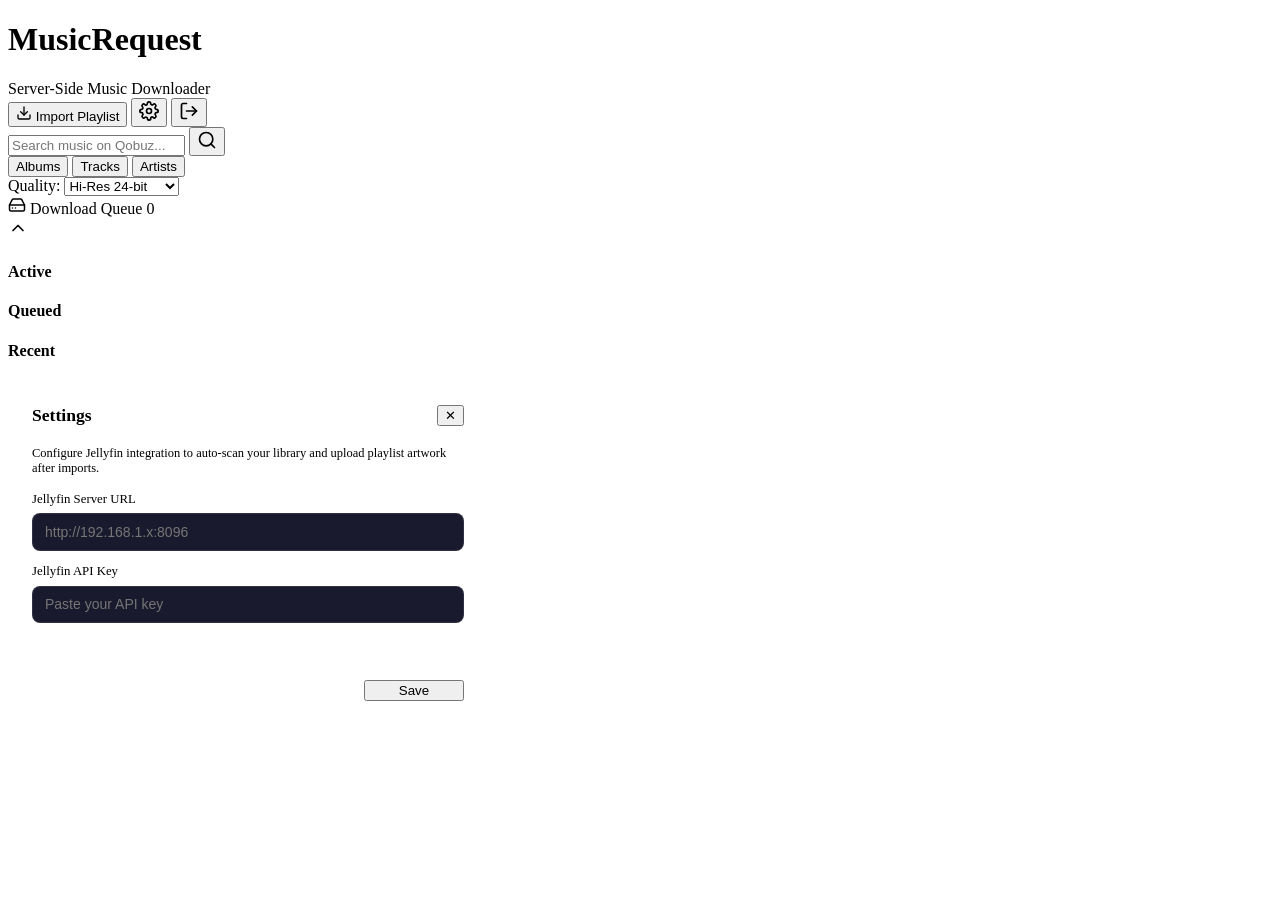
==== app/templates/index.html @ 550e18dd "making sure stuff actually got committed. gotta make sure I can revert if I need to." ====
<!DOCTYPE html>
<html lang="en">
<head>
    <meta charset="UTF-8">
    <meta name="viewport" content="width=device-width, initial-scale=1.0">
    <title>MusicRequest</title>
    <meta name="description" content="Server-Side Music Downloader">
    <link href="https://fonts.googleapis.com/css2?family=Inter:wght@400;500;600;700&family=JetBrains+Mono&display=swap" rel="stylesheet">
    <link rel="stylesheet" href="/static/css/style.css?v=3">
</head>
<body>
    <header class="header glass">
        <div class="header-content">
            <div class="brand">
                <h1 class="gradient-text">MusicRequest</h1>
                <span class="subtitle">Server-Side Music Downloader</span>
            </div>
            <div class="header-actions">
                <button id="import-playlist-btn" class="btn-import">
                    <svg width="16" height="16" viewBox="0 0 24 24" fill="none" stroke="currentColor" stroke-width="2" stroke-linecap="round" stroke-linejoin="round">
                        <path d="M21 15v4a2 2 0 0 1-2 2H5a2 2 0 0 1-2-2v-4"></path>
                        <polyline points="7 10 12 15 17 10"></polyline>
                        <line x1="12" y1="15" x2="12" y2="3"></line>
                    </svg>
                    Import Playlist
                </button>
                <button id="settings-btn" class="btn-icon" title="Settings" aria-label="Settings">
                    <svg width="20" height="20" viewBox="0 0 24 24" fill="none" stroke="currentColor" stroke-width="2" stroke-linecap="round" stroke-linejoin="round">
                        <circle cx="12" cy="12" r="3"></circle>
                        <path d="M19.4 15a1.65 1.65 0 0 0 .33 1.82l.06.06a2 2 0 0 1-2.83 2.83l-.06-.06a1.65 1.65 0 0 0-1.82-.33 1.65 1.65 0 0 0-1 1.51V21a2 2 0 0 1-4 0v-.09A1.65 1.65 0 0 0 9 19.4a1.65 1.65 0 0 0-1.82.33l-.06.06a2 2 0 0 1-2.83-2.83l.06-.06A1.65 1.65 0 0 0 4.68 15a1.65 1.65 0 0 0-1.51-1H3a2 2 0 0 1 0-4h.09A1.65 1.65 0 0 0 4.6 9a1.65 1.65 0 0 0-.33-1.82l-.06-.06a2 2 0 0 1 2.83-2.83l.06.06A1.65 1.65 0 0 0 9 4.68a1.65 1.65 0 0 0 1-1.51V3a2 2 0 0 1 4 0v.09a1.65 1.65 0 0 0 1 1.51 1.65 1.65 0 0 0 1.82-.33l.06-.06a2 2 0 0 1 2.83 2.83l-.06.06A1.65 1.65 0 0 0 19.4 9a1.65 1.65 0 0 0 1.51 1H21a2 2 0 0 1 0 4h-.09a1.65 1.65 0 0 0-1.51 1z"></path>
                    </svg>
                </button>
                <button id="logout-btn" class="btn-logout">
                    <svg width="20" height="20" viewBox="0 0 24 24" fill="none" stroke="currentColor" stroke-width="2" stroke-linecap="round" stroke-linejoin="round">
                        <path d="M9 21H5a2 2 0 0 1-2-2V5a2 2 0 0 1 2-2h4"></path>
                        <polyline points="16 17 21 12 16 7"></polyline>
                        <line x1="21" y1="12" x2="9" y2="12"></line>
                    </svg>
                </button>
            </div>
        </div>
    </header>

    <main class="container">
        <div class="search-section">
            <form id="search-form" class="search-container glass">
                <input type="text" id="search-input" placeholder="Search music on Qobuz..." autocomplete="off">
                <button type="submit" id="search-btn" class="btn-search">
                    <svg width="20" height="20" viewBox="0 0 24 24" fill="none" stroke="currentColor" stroke-width="2" stroke-linecap="round" stroke-linejoin="round">
                        <circle cx="11" cy="11" r="8"></circle>
                        <line x1="21" y1="21" x2="16.65" y2="16.65"></line>
                    </svg>
                </button>
            </form>

            <!-- Filter Pills -->
            <div class="filter-pills">
                <button class="filter-pill active" data-type="album">Albums</button>
                <button class="filter-pill" data-type="track">Tracks</button>
                <button class="filter-pill" data-type="artist">Artists</button>
            </div>

            <!-- Global Quality Selector -->
            <div class="quality-bar">
                <label>Quality:</label>
                <select id="global-quality" class="quality-select">
                    <option value="1">MP3 320</option>
                    <option value="2">CD 16-bit</option>
                    <option value="3" selected>Hi-Res 24-bit</option>
                    <option value="4">Hi-Res+ 24/192</option>
                </select>
            </div>
        </div>

        <div id="results-container" class="results-grid"></div>
        <div id="no-results" class="no-results" style="display: none;"><p>No results found</p></div>
    </main>

    <!-- Queue Widget -->
    <div id="queue-widget" class="queue-widget glass collapsed">
        <div class="queue-header" id="queue-toggle">
            <div class="queue-title">
                <svg width="18" height="18" viewBox="0 0 24 24" fill="none" stroke="currentColor" stroke-width="2" stroke-linecap="round" stroke-linejoin="round">
                    <line x1="22" y1="12" x2="2" y2="12"></line>
                    <path d="M5.45 5.11 2 12v6a2 2 0 0 0 2 2h16a2 2 0 0 0 2-2v-6l-3.45-6.89A2 2 0 0 0 16.76 4H7.24a2 2 0 0 0-1.79 1.11z"></path>
                    <line x1="6" y1="16" x2="6.01" y2="16"></line>
                    <line x1="10" y1="16" x2="10.01" y2="16"></line>
                </svg>
                Download Queue
                <span id="queue-badge" class="badge">0</span>
            </div>
            <svg class="chevron" width="20" height="20" viewBox="0 0 24 24" fill="none" stroke="currentColor" stroke-width="2" stroke-linecap="round" stroke-linejoin="round">
                <polyline points="18 15 12 9 6 15"></polyline>
            </svg>
        </div>
        <div class="queue-body">
            <div class="queue-section"><h4>Active</h4><div id="queue-active" class="queue-list"></div></div>
            <div class="queue-section"><h4>Queued</h4><div id="queue-pending" class="queue-list"></div></div>
            <div class="queue-section"><h4>Recent</h4><div id="queue-completed" class="queue-list"></div></div>
        </div>
    </div>

    <!-- Modal Overlay (shared) -->
    <div id="modal-overlay" class="modal-overlay">
        <div id="modal-content" class="modal-content"></div>
    </div>

    <!-- Skeleton Template -->
    <template id="skeleton-template">
        <div class="album-card skeleton-card">
            <div class="skeleton img-skeleton"></div>
            <div class="card-body">
                <div class="skeleton text-skeleton title-skeleton"></div>
                <div class="skeleton text-skeleton artist-skeleton"></div>
                <div class="skeleton btn-skeleton"></div>
            </div>
        </div>
    </template>

    <script>
    (() => {
        // ── DOM refs ────────────────────────────────────────────────────────
        const searchForm      = document.getElementById('search-form');
        const searchInput     = document.getElementById('search-input');
        const resultsContainer= document.getElementById('results-container');
        const noResults       = document.getElementById('no-results');
        const logoutBtn       = document.getElementById('logout-btn');
        const queueWidget     = document.getElementById('queue-widget');
        const queueToggle     = document.getElementById('queue-toggle');
        const queueBadge      = document.getElementById('queue-badge');
        const modalOverlay    = document.getElementById('modal-overlay');
        const modalContent    = document.getElementById('modal-content');
        const globalQuality   = document.getElementById('global-quality');
        const filterPills     = document.querySelectorAll('.filter-pill');

        // ── State ───────────────────────────────────────────────────────────
        let currentQueue    = { active: null, queued: [], completed: [] };
        let activeFilter    = 'album';
        let lastQuery       = '';

        // ── Helpers ─────────────────────────────────────────────────────────
        const esc = (s) => (s !== null && s !== undefined) ? String(s).replace(/</g, "&lt;").replace(/>/g, "&gt;") : '';
        const fmtDuration = (s) => {
            const m = Math.floor(s / 60);
            const sec = String(s % 60).padStart(2, '0');
            return `${m}:${sec}`;
        };
        const getQuality = () => parseInt(globalQuality.value, 10);

        // ── Logout ──────────────────────────────────────────────────────────
        logoutBtn.addEventListener('click', async () => {
            try { await fetch('/api/logout', { method: 'POST' }); window.location.reload(); }
            catch (err) { console.error('Logout failed', err); }
        });

        // ── Filter Pills ────────────────────────────────────────────────────
        filterPills.forEach(pill => {
            pill.addEventListener('click', () => {
                filterPills.forEach(p => p.classList.remove('active'));
                pill.classList.add('active');
                activeFilter = pill.dataset.type;
                if (lastQuery) performSearch(lastQuery);
            });
        });

        // ── Search ──────────────────────────────────────────────────────────
        searchForm.addEventListener('submit', (e) => {
            e.preventDefault();
            performSearch(searchInput.value);
        });

        const performSearch = async (query) => {
            if (!query.trim()) return;
            lastQuery = query;
            showSkeletons();
            noResults.style.display = 'none';

            try {
                const res = await fetch(`/api/search?q=${encodeURIComponent(query)}&type=${activeFilter}`);
                if (!res.ok) {
                    let errMsg = 'Search failed (HTTP ' + res.status + ')';
                    try { const d = await res.json(); if (d.detail) errMsg = d.detail; } catch(e){}
                    throw new Error(errMsg);
                }
                const data = await res.json();
                renderResults(data);
            } catch (err) {
                console.error(err);
                resultsContainer.innerHTML = '';
                noResults.innerHTML = `<p>${esc(err.message)}</p>`;
                noResults.style.display = 'block';
            }
        };

        function showSkeletons() {
            resultsContainer.innerHTML = '';
            const tpl = document.getElementById('skeleton-template');
            for (let i = 0; i < 6; i++) resultsContainer.appendChild(tpl.content.cloneNode(true));
        }

        // ── Render Results ──────────────────────────────────────────────────
        function renderResults(results) {
            resultsContainer.innerHTML = '';
            if (results.length === 0) { noResults.innerHTML = '<p>No results found</p>'; noResults.style.display = 'block'; return; }

            results.forEach(item => {
                const type = item.type || activeFilter;
                if (type === 'track') renderTrackCard(item);
                else if (type === 'artist') renderArtistCard(item);
                else renderAlbumCard(item);
            });
        }

        // ── Album Card ──────────────────────────────────────────────────────
        function renderAlbumCard(album) {
            const card = document.createElement('div');
            card.className = 'album-card';
            card.innerHTML = `
                <div class="card-img-wrapper">
                    <img src="${album.cover_art_url || ''}" alt="${esc(album.title)}" class="album-cover" loading="lazy" onerror="this.style.display='none'">
                    <div class="badges">
                        ${album.release_year ? `<span class="badge-pill">${album.release_year}</span>` : ''}
                        ${album.tracks_count ? `<span class="badge-pill">${album.tracks_count} Tracks</span>` : ''}
                    </div>
                </div>
                <div class="card-body">
                    <h3 class="album-title" title="${esc(album.title)}">${esc(album.title)}</h3>
                    <p class="album-artist">${esc(album.artist)}</p>
                    <button class="btn btn-download" data-album-id="${album.album_id}">Download to Server</button>
                </div>
            `;
            // Click on card image/title opens album detail modal
            card.querySelector('.card-img-wrapper').addEventListener('click', () => openAlbumModal(album.album_id));
            card.querySelector('.album-title').addEventListener('click', () => openAlbumModal(album.album_id));
            // Download button
            const btn = card.querySelector('button');
            btn.addEventListener('click', (e) => { e.stopPropagation(); downloadAlbum(album, btn); });
            resultsContainer.appendChild(card);
            syncButtonState(btn, album.album_id);
        }

        // ── Track Card ──────────────────────────────────────────────────────
        function renderTrackCard(track) {
            const card = document.createElement('div');
            card.className = 'track-card';
            card.innerHTML = `
                <img src="${track.cover_art_url || ''}" alt="" class="track-card-img" loading="lazy" onerror="this.style.display='none'">
                <div class="track-card-info">
                    <div class="track-card-title" title="${esc(track.title)}">${esc(track.title)}</div>
                    <div class="track-card-meta">${esc(track.artist)} · ${esc(track.album_title)}</div>
                </div>
                <span class="track-card-duration">${fmtDuration(track.duration)}</span>
                <button class="btn btn-download">↓</button>
            `;
            const btn = card.querySelector('button');
            btn.addEventListener('click', () => downloadTrack(track, btn));
            resultsContainer.appendChild(card);
        }

        // ── Artist Card ─────────────────────────────────────────────────────
        function renderArtistCard(artist) {
            const card = document.createElement('div');
            card.className = 'artist-card';
            card.innerHTML = `
                <img src="${artist.image_url || ''}" alt="${esc(artist.name)}" class="artist-card-img" loading="lazy" onerror="this.src='data:image/svg+xml,<svg xmlns=%22http://www.w3.org/2000/svg%22 width=%22120%22 height=%22120%22><rect fill=%22%2321262d%22 width=%22120%22 height=%22120%22/><text x=%2260%22 y=%2268%22 font-size=%2240%22 text-anchor=%22middle%22 fill=%22%23484f58%22>♫</text></svg>'">
                <div class="artist-card-name">${esc(artist.name)}</div>
                <div class="artist-card-count">${artist.albums_count} album${artist.albums_count !== 1 ? 's' : ''}</div>
            `;
            card.addEventListener('click', () => openArtistModal(artist.artist_id));
            resultsContainer.appendChild(card);
        }

        // ── Download Helpers ────────────────────────────────────────────────
        async function downloadAlbum(album, btnEl) {
            btnEl.className = 'btn btn-queued'; btnEl.textContent = 'Queuing...'; btnEl.disabled = true;
            try {
                const res = await fetch('/api/download', {
                    method: 'POST', headers: { 'Content-Type': 'application/json' },
                    body: JSON.stringify({
                        album_id: album.album_id, title: album.title, artist: album.artist,
                        download_type: 'album', quality: getQuality(), cover_art_url: album.cover_art_url || ''
                    })
                });
                if (!res.ok) throw new Error('Failed');
            } catch (err) { btnEl.className = 'btn btn-failed'; btnEl.textContent = '✗ Failed - Retry'; btnEl.disabled = false; }
        }

        async function downloadTrack(track, btnEl) {
            btnEl.className = 'btn btn-queued'; btnEl.textContent = '...'; btnEl.disabled = true;
            try {
                const res = await fetch('/api/download', {
                    method: 'POST', headers: { 'Content-Type': 'application/json' },
                    body: JSON.stringify({
                        album_id: track.album_id || '', title: track.title, artist: track.artist,
                        download_type: 'track', track_id: track.track_id, quality: getQuality(),
                        cover_art_url: track.cover_art_url || ''
                    })
                });
                if (!res.ok) throw new Error('Failed');
                btnEl.className = 'btn btn-completed'; btnEl.textContent = '✓';
            } catch (err) { btnEl.className = 'btn btn-failed'; btnEl.textContent = '✗'; btnEl.disabled = false; }
        }

        function syncButtonState(btn, albumId) {
            if (currentQueue.active && currentQueue.active.album_id === albumId) {
                btn.className = 'btn btn-downloading'; btn.textContent = 'Downloading...'; btn.disabled = true;
            } else if (currentQueue.queued.find(q => q.album_id === albumId)) {
                btn.className = 'btn btn-queued'; btn.textContent = 'Queued'; btn.disabled = true;
            } else {
                const completed = currentQueue.completed.find(c => c.album_id === albumId);
                if (completed) {
                    if (completed.status === 'completed') { btn.className = 'btn btn-completed'; btn.textContent = '✓ Complete'; btn.disabled = true; }
                    else { btn.className = 'btn btn-failed'; btn.textContent = '✗ Failed - Retry'; btn.disabled = false; }
                }
            }
        }

        // ── Album Detail Modal ──────────────────────────────────────────────
        async function openAlbumModal(albumId) {
            modalContent.innerHTML = '<div class="modal-loading"><div class="spinner"></div></div>';
            modalOverlay.classList.add('active');

            try {
                const res = await fetch(`/api/album/${albumId}/tracks`);
                if (!res.ok) throw new Error('Failed to load album');
                const album = await res.json();
                renderAlbumModal(album);
            } catch (err) {
                modalContent.innerHTML = `<div style="padding:2rem;text-align:center;color:var(--text-muted)">${esc(err.message)}</div>`;
            }
        }

        function renderAlbumModal(album) {
            // Build a quality badge string for a track (e.g. "24/96" or "16/44")
            function qualityBadge(t) {
                if (!t.bit_depth || !t.sample_rate) return '';
                const sr = t.sample_rate >= 1000 ? (t.sample_rate / 1000).toFixed(t.sample_rate % 1000 === 0 ? 0 : 1) + 'k' : t.sample_rate;
                return `<span class="track-quality">${t.bit_depth}/${sr}</span>`;
            }
            const tracksHtml = album.tracks.map(t => `
                <div class="track-row" data-track-id="${t.track_id}">
                    <input type="checkbox" class="track-check" value="${t.track_id}">
                    <div class="track-num-col">
                        <span class="track-num">${t.track_number}</span>
                        ${qualityBadge(t)}
                    </div>
                    <div class="track-info">
                        <div class="track-name">${esc(t.title)}</div>
                        <div class="track-artist">${esc(t.artist)}</div>
                    </div>
                    <span class="track-duration">${fmtDuration(t.duration)}</span>
                    <button class="track-dl-btn" title="Download this track">↓</button>
                </div>
            `).join('');

            // Format release date: prefer full date, fall back to year
            const releaseMeta = album.release_date
                ? new Date(album.release_date).toLocaleDateString('en-US', { year: 'numeric', month: 'short', day: 'numeric' })
                : (album.release_year || '');

            modalContent.innerHTML = `
                <div class="album-detail-header">
                    <button class="modal-close" id="modal-close-btn">✕</button>
                    <img src="${album.cover_art_url || ''}" alt="" class="album-detail-cover" onerror="this.style.display='none'">
                    <div class="album-detail-info">
                        <h2>${esc(album.title)}</h2>
                        <div class="artist-name">${esc(album.artist)}</div>
                        <div class="meta-line">${releaseMeta}${releaseMeta ? ' · ' : ''}${album.tracks_count} tracks</div>
                    </div>
                </div>
                <div class="album-detail-actions">
                    <button class="btn btn-download" id="dl-full-album">Download Full Album</button>
                    <button class="btn btn-secondary" id="dl-selected" disabled>Download Selected (0)</button>
                    <label style="display:flex;align-items:center;gap:6px;margin-left:auto">
                        <input type="checkbox" id="select-all-tracks" style="width:16px;height:16px;cursor:pointer"> All
                    </label>
                </div>
                <div class="tracklist">${tracksHtml}</div>
            `;

            // Close button
            document.getElementById('modal-close-btn').addEventListener('click', closeModal);

            // Full album download
            document.getElementById('dl-full-album').addEventListener('click', function() {
                downloadAlbum({ album_id: album.album_id, title: album.title, artist: album.artist, cover_art_url: album.cover_art_url }, this);
            });

            // Individual track download buttons
            modalContent.querySelectorAll('.track-dl-btn').forEach(btn => {
                btn.addEventListener('click', () => {
                    const row = btn.closest('.track-row');
                    const trackId = row.dataset.trackId;
                    const track = album.tracks.find(t => t.track_id === trackId);
                    if (track) {
                        downloadTrack({
                            track_id: track.track_id, title: track.title, artist: track.artist,
                            album_id: album.album_id, cover_art_url: album.cover_art_url
                        }, btn);
                    }
                });
            });

            // Checkboxes + select all
            const checkboxes = modalContent.querySelectorAll('.track-check');
            const selectAll = document.getElementById('select-all-tracks');
            const dlSelected = document.getElementById('dl-selected');

            const updateSelectedCount = () => {
                const checked = modalContent.querySelectorAll('.track-check:checked');
                dlSelected.disabled = checked.length === 0;
                dlSelected.textContent = `Download Selected (${checked.length})`;
            };

            checkboxes.forEach(cb => cb.addEventListener('change', updateSelectedCount));
            selectAll.addEventListener('change', (e) => {
                checkboxes.forEach(cb => { cb.checked = e.target.checked; });
                updateSelectedCount();
            });

            // Click track row to toggle checkbox
            modalContent.querySelectorAll('.track-row').forEach(row => {
                row.addEventListener('click', (e) => {
                    if (e.target.tagName === 'INPUT' || e.target.tagName === 'BUTTON') return;
                    const cb = row.querySelector('.track-check');
                    cb.checked = !cb.checked;
                    updateSelectedCount();
                });
            });

            // Download selected tracks
            dlSelected.addEventListener('click', () => {
                const checked = modalContent.querySelectorAll('.track-check:checked');
                checked.forEach(cb => {
                    const trackId = cb.value;
                    const track = album.tracks.find(t => t.track_id === trackId);
                    if (track) {
                        downloadTrack({
                            track_id: track.track_id, title: track.title, artist: track.artist,
                            album_id: album.album_id, cover_art_url: album.cover_art_url
                        }, cb.closest('.track-row').querySelector('.track-dl-btn'));
                    }
                });
                dlSelected.textContent = 'Queued!';
                dlSelected.disabled = true;
            });
        }

        // ── Artist Detail Modal ─────────────────────────────────────────────
        async function openArtistModal(artistId) {
            modalContent.innerHTML = '<div class="modal-loading"><div class="spinner"></div></div>';
            modalOverlay.classList.add('active');

            try {
                const res = await fetch(`/api/artist/${artistId}`);
                if (!res.ok) throw new Error('Failed to load artist');
                const artist = await res.json();
                renderArtistModal(artist);
            } catch (err) {
                modalContent.innerHTML = `<div style="padding:2rem;text-align:center;color:var(--text-muted)">${esc(err.message)}</div>`;
            }
        }

        function renderArtistModal(artist) {
            const topTracks = Array.isArray(artist.top_tracks) ? artist.top_tracks : [];
            const albums = Array.isArray(artist.albums) ? artist.albums : [];
            const albumsCount = typeof artist.albums_count === 'number' ? artist.albums_count : albums.length;

            const topTracksHtml = topTracks.length > 0 ? `
                <div class="artist-section">
                    <h3>Popular Tracks</h3>
                    <div class="artist-top-tracks">
                        ${topTracks.map((t, i) => `
                            <div class="top-track-row">
                                <span class="top-track-num">${i + 1}</span>
                                <div class="top-track-info">
                                    <div class="top-track-title">${esc(t.title)}</div>
                                    <div class="top-track-album">${esc(t.album_title)}</div>
                                </div>
                                <span class="track-duration">${fmtDuration(t.duration || 0)}</span>
                                <button class="track-dl-btn" data-track-id="${t.track_id}" data-album-id="${t.album_id}" data-title="${esc(t.title)}" data-artist="${esc(artist.name || 'Unknown Artist')}" data-cover="${t.cover_art_url || ''}">↓</button>
                            </div>
                        `).join('')}
                    </div>
                </div>
            ` : '';

            const albumsHtml = albums.length > 0 ? `
                <div class="artist-section">
                    <h3>Discography (${albums.length})</h3>
                    <div class="artist-albums-grid">
                        ${albums.map(a => `
                            <div class="artist-album-card" data-album-id="${a.album_id}">
                                <img src="${a.cover_art_url || ''}" alt="" class="artist-album-cover" loading="lazy" onerror="this.style.display='none'">
                                <div class="artist-album-info">
                                    <div class="artist-album-title" title="${esc(a.title)}">${esc(a.title)}</div>
                                    <div class="artist-album-year">${a.release_year || ''} · ${a.tracks_count || 0} tracks</div>
                                </div>
                            </div>
                        `).join('')}
                    </div>
                </div>
            ` : '';

            const fallbackImg = `data:image/svg+xml,<svg xmlns=%22http://www.w3.org/2000/svg%22 width=%22140%22 height=%22140%22><rect fill=%22%2321262d%22 width=%22140%22 height=%22140%22 rx=%2270%22/><text x=%2270%22 y=%2278%22 font-size=%2250%22 text-anchor=%22middle%22 fill=%22%23484f58%22>♫</text></svg>`;

            modalContent.innerHTML = `
                <div class="artist-detail-header">
                    <button class="modal-close" id="modal-close-btn">✕</button>
                    <img src="${artist.image_url || fallbackImg}" alt="" class="artist-detail-img" onerror="this.src='${fallbackImg}'">
                    <h2>${esc(artist.name || 'Unknown Artist')}</h2>
                    <div class="meta-line">${albumsCount} album${albumsCount !== 1 ? 's' : ''}</div>
                    ${(typeof artist.biography === 'string' && artist.biography.trim()) ? `<div class="artist-bio">${artist.biography}</div>` : ''}
                </div>
                ${topTracksHtml}
                ${albumsHtml}
            `;

            // Close button
            document.getElementById('modal-close-btn').addEventListener('click', closeModal);

            // Click album cards to open album detail
            modalContent.querySelectorAll('.artist-album-card').forEach(card => {
                card.addEventListener('click', () => openAlbumModal(card.dataset.albumId));
            });

            // Download top track buttons
            modalContent.querySelectorAll('.top-track-row .track-dl-btn').forEach(btn => {
                btn.addEventListener('click', () => {
                    downloadTrack({
                        track_id: btn.dataset.trackId, title: btn.dataset.title,
                        artist: btn.dataset.artist, album_id: btn.dataset.albumId,
                        cover_art_url: btn.dataset.cover
                    }, btn);
                });
            });
        }

        // ── Modal Controls ──────────────────────────────────────────────────
        function closeModal() { modalOverlay.classList.remove('active'); }
        modalOverlay.addEventListener('click', (e) => { if (e.target === modalOverlay) closeModal(); });
        document.addEventListener('keydown', (e) => { if (e.key === 'Escape') closeModal(); });

        // ── Queue Widget ────────────────────────────────────────────────────
        queueToggle.addEventListener('click', () => queueWidget.classList.toggle('collapsed'));

        function updateQueueWidget() {
            const activeCount = currentQueue.active ? 1 : 0;
            const queuedCount = currentQueue.queued.length;
            const total = activeCount + queuedCount;
            queueBadge.textContent = total;
            queueBadge.style.display = total > 0 ? 'inline-flex' : 'none';

            const activeC = document.getElementById('queue-active');
            const pendingC = document.getElementById('queue-pending');
            const completedC = document.getElementById('queue-completed');

            activeC.innerHTML = currentQueue.active ?
                `<div class="queue-item active"><div class="pulse-dot"></div><div><span class="queue-item-type">${currentQueue.active.download_type || 'album'}</span><div class="queue-title">${esc(currentQueue.active.title)}</div><div class="queue-sub">${esc(currentQueue.active.artist)}</div></div></div>` :
                '<div class="queue-empty">No active downloads</div>';

            pendingC.innerHTML = currentQueue.queued.length ?
                currentQueue.queued.map(q => `<div class="queue-item"><div><span class="queue-item-type">${q.download_type || 'album'}</span><div class="queue-title">${esc(q.title)}</div><div class="queue-sub">${esc(q.artist)}</div></div></div>`).join('') :
                '<div class="queue-empty">Queue is empty</div>';

            completedC.innerHTML = currentQueue.completed.slice(0, 5).map(c =>
                `<div class="queue-item ${c.status}"><div class="status-icon">${c.status === 'completed' ? '✓' : '✗'}</div><div><span class="queue-item-type">${c.download_type || 'album'}</span><div class="queue-title">${esc(c.title)}</div><div class="queue-sub">${esc(c.artist)}</div></div></div>`
            ).join('') || '<div class="queue-empty">No recent history</div>';

            updateGridButtons();
        }

        function updateGridButtons() {
            document.querySelectorAll('.results-grid .btn[data-album-id]').forEach(btn => {
                syncButtonState(btn, btn.getAttribute('data-album-id'));
            });
        }

        // ── SSE ─────────────────────────────────────────────────────────────
        function connectSSE() {
            const evtSource = new EventSource('/api/queue');
            evtSource.onmessage = (event) => {
                try { currentQueue = JSON.parse(event.data); updateQueueWidget(); }
                catch (e) { console.error("Error parsing SSE", e); }
            };
            evtSource.onerror = () => console.error("SSE connection error, reconnecting...");
        }

        async function init() {
            try {
                const res = await fetch('/api/queue/status');
                if (res.ok) { currentQueue = await res.json(); updateQueueWidget(); }
            } catch (e) { console.error("Failed to fetch initial queue status", e); }
            connectSSE();
        }

        document.addEventListener('DOMContentLoaded', init);

        // ── Playlist Import ─────────────────────────────────────────────────
        const importBtn = document.getElementById('import-playlist-btn');
        let playlistAnalysisCache = null;
        let playlistUrlCache = '';
        let playlistQualityCache = 3;

        importBtn.addEventListener('click', () => openPlaylistInputModal());

        function openPlaylistInputModal() {
            modalContent.innerHTML = `
                <div class="playlist-input-section">
                    <button class="modal-close" id="modal-close-btn">✕</button>
                    <h2 class="gradient-text">Import Playlist</h2>
                    <p>Paste a public Spotify or Qobuz playlist URL below to analyze and import tracks.</p>
                    <input type="text" class="playlist-url-input" id="playlist-url-input"
                           placeholder="https://open.spotify.com/playlist/..." autocomplete="off">
                    <div class="quality-bar" style="justify-content:flex-start">
                        <label>Quality:</label>
                        <select id="import-quality" class="quality-select">
                            <option value="1">MP3 320</option>
                            <option value="2">CD 16-bit</option>
                            <option value="3" selected>Hi-Res 24-bit</option>
                            <option value="4">Hi-Res+ 24/192</option>
                        </select>
                    </div>
                    <button class="btn-analyze" id="btn-analyze-playlist">Analyze Playlist</button>
                </div>
            `;
            modalOverlay.classList.add('active');
            document.getElementById('modal-close-btn').addEventListener('click', closeModal);

            const urlInput = document.getElementById('playlist-url-input');
            const analyzeBtn = document.getElementById('btn-analyze-playlist');

            const captureQuality = () => {
                const qualityEl = document.getElementById('import-quality');
                if (qualityEl) {
                    playlistQualityCache = parseInt(qualityEl.value, 10);
                }
            };

            analyzeBtn.addEventListener('click', () => {
                const url = urlInput.value.trim();
                if (!url) return;
                captureQuality();
                analyzePlaylist(url);
            });

            urlInput.addEventListener('keydown', (e) => {
                if (e.key === 'Enter') {
                    e.preventDefault();
                    const url = urlInput.value.trim();
                    captureQuality();
                    if (url) analyzePlaylist(url);
                }
            });
        }

        async function analyzePlaylist(url) {
            playlistUrlCache = url;
            modalContent.innerHTML = `
                <div class="analysis-loading">
                    <button class="modal-close" id="modal-close-btn">✕</button>
                    <div class="spinner"></div>
                    <p>Analyzing playlist...</p>
                    <p style="font-size:0.75rem;color:var(--text-muted)">Scraping tracks, scanning library, matching on Qobuz...</p>
                </div>
            `;
            document.getElementById('modal-close-btn').addEventListener('click', closeModal);

            try {
                const res = await fetch('/api/playlist/analyze', {
                    method: 'POST',
                    headers: { 'Content-Type': 'application/json' },
                    body: JSON.stringify({ url }),
                });
                if (!res.ok) {
                    let errMsg = 'Analysis failed';
                    try { const d = await res.json(); if (d.detail) errMsg = d.detail; } catch(e) {}
                    throw new Error(errMsg);
                }
                const data = await res.json();
                playlistAnalysisCache = data;
                renderPlaylistPreview(data);
            } catch (err) {
                modalContent.innerHTML = `
                    <div class="playlist-input-section">
                        <button class="modal-close" id="modal-close-btn">✕</button>
                        <h2 style="color:var(--error)">Analysis Failed</h2>
                        <p>${esc(err.message)}</p>
                        <button class="btn-analyze" id="btn-retry">Try Again</button>
                    </div>
                `;
                document.getElementById('modal-close-btn').addEventListener('click', closeModal);
                document.getElementById('btn-retry').addEventListener('click', () => openPlaylistInputModal());
            }
        }

        function renderPlaylistPreview(data) {
            const fmtDur = (ms) => {
                const m = Math.floor(ms / 60000);
                const s = String(Math.floor((ms % 60000) / 1000)).padStart(2, '0');
                return `${m}:${s}`;
            };

            const tracksHtml = data.tracks.map((t, i) => {
                const isLocal = t.is_local;
                const hasMatch = !!t.qobuz_track_id;
                const rowClass = isLocal ? 'is-local' : 'is-missing';
                const statusText = isLocal ? '✓ Local' : (hasMatch ? 'Matched' : 'No match');
                const confidenceText = !isLocal && hasMatch ? `${Math.round(t.match_confidence * 100)}%` : '';

                return `
                    <div class="pl-track-row ${rowClass}" data-index="${i}">
                        <input type="checkbox" class="pl-track-check"
                               ${!isLocal && hasMatch ? 'checked' : ''}
                               ${isLocal || !hasMatch ? 'disabled' : ''}
                               value="${i}">
                        <span class="pl-track-num">${i + 1}</span>
                        <div class="pl-track-info">
                            <div class="pl-track-title">${esc(t.title)}</div>
                            <div class="pl-track-artist">${esc(t.artist)}</div>
                        </div>
                        <span class="pl-track-confidence">${confidenceText}</span>
                        <span class="pl-track-status">${statusText}</span>
                    </div>
                `;
            }).join('');

            const matchedCount = data.tracks.filter(t => !t.is_local && t.qobuz_track_id).length;
            const unmatchedCount = data.missing_tracks - matchedCount;

            modalContent.innerHTML = `
                <div class="playlist-header">
                    <button class="modal-close" id="modal-close-btn">✕</button>
                    <img src="${data.cover_art_url || ''}" alt="" class="playlist-cover"
                         onerror="this.style.display='none'">
                    <div class="playlist-meta">
                        <h2>${esc(data.name)}</h2>
                        <div class="playlist-owner">${esc(data.owner || data.source)}</div>
                        <div class="playlist-stats">
                            <span class="stat-item"><strong>${data.total_tracks}</strong> total</span>
                            <span class="stat-item local"><strong>${data.local_tracks}</strong> local</span>
                            <span class="stat-item missing"><strong>${matchedCount}</strong> matched</span>
                            ${unmatchedCount > 0 ? `<span class="stat-item" style="color:var(--warning)"><strong>${unmatchedCount}</strong> no match</span>` : ''}
                        </div>
                    </div>
                </div>
                <div class="playlist-actions">
                    <button class="btn btn-download" id="pl-dl-all-missing">
                        Download All Missing (${matchedCount})
                    </button>
                    <button class="btn btn-secondary" id="pl-dl-selected" disabled>
                        Download Selected (0)
                    </button>
                    <label style="display:flex;align-items:center;gap:6px;margin-left:auto">
                        <input type="checkbox" id="pl-select-all" checked
                               style="width:16px;height:16px;cursor:pointer"> All matched
                    </label>
                </div>
                <div class="playlist-tracklist">${tracksHtml}</div>
            `;

            document.getElementById('modal-close-btn').addEventListener('click', closeModal);

            // Checkbox logic
            const checkboxes = modalContent.querySelectorAll('.pl-track-check:not(:disabled)');
            const selectAll = document.getElementById('pl-select-all');
            const dlSelected = document.getElementById('pl-dl-selected');
            const dlAllMissing = document.getElementById('pl-dl-all-missing');

            const updateCount = () => {
                const checked = modalContent.querySelectorAll('.pl-track-check:checked');
                dlSelected.disabled = checked.length === 0;
                dlSelected.textContent = `Download Selected (${checked.length})`;
            };

            checkboxes.forEach(cb => cb.addEventListener('change', updateCount));
            selectAll.addEventListener('change', (e) => {
                checkboxes.forEach(cb => { cb.checked = e.target.checked; });
                updateCount();
            });

            // Click row to toggle
            modalContent.querySelectorAll('.pl-track-row.is-missing').forEach(row => {
                row.addEventListener('click', (e) => {
                    if (e.target.tagName === 'INPUT') return;
                    const cb = row.querySelector('.pl-track-check');
                    if (cb && !cb.disabled) {
                        cb.checked = !cb.checked;
                        updateCount();
                    }
                });
            });

            // Download All Missing
            dlAllMissing.addEventListener('click', () => {
                const allIndices = data.tracks
                    .map((t, i) => (!t.is_local && t.qobuz_track_id) ? i : -1)
                    .filter(i => i >= 0);
                startPlaylistImport(allIndices);
            });

            // Download Selected
            dlSelected.addEventListener('click', () => {
                const checked = modalContent.querySelectorAll('.pl-track-check:checked');
                const indices = Array.from(checked).map(cb => parseInt(cb.value, 10));
                startPlaylistImport(indices);
            });

            updateCount();
        }

        async function startPlaylistImport(selectedIndices) {
            const qualityEl = document.getElementById('import-quality');
            const quality = qualityEl ? parseInt(qualityEl.value, 10) : playlistQualityCache;

            modalContent.innerHTML = `
                <div class="import-progress">
                    <button class="modal-close" id="modal-close-btn">✕</button>
                    <div class="spinner"></div>
                    <h3>Starting Import...</h3>
                    <div class="progress-bar-container">
                        <div class="progress-bar-fill" id="import-progress-bar"></div>
                    </div>
                    <div class="import-step" id="import-step">Queuing tracks...</div>
                    <div class="import-counter" id="import-counter"></div>
                </div>
            `;
            document.getElementById('modal-close-btn').addEventListener('click', closeModal);

            try {
                const res = await fetch('/api/playlist/import', {
                    method: 'POST',
                    headers: { 'Content-Type': 'application/json' },
                    body: JSON.stringify({
                        url: playlistUrlCache,
                        selected_indices: selectedIndices,
                        quality: quality,
                    }),
                });
                if (!res.ok) throw new Error('Import request failed');
                const job = await res.json();
                monitorImportProgress(job.import_id, job.total_tracks);
            } catch (err) {
                document.getElementById('import-step').textContent = `Error: ${err.message}`;
            }
        }

        function monitorImportProgress(importId, totalTracks) {
            const evtSource = new EventSource(`/api/playlist/import/${importId}/status`);
            const progressBar = document.getElementById('import-progress-bar');
            const stepEl = document.getElementById('import-step');
            const counterEl = document.getElementById('import-counter');

            evtSource.onmessage = (event) => {
                try {
                    const data = JSON.parse(event.data);
                    const done = data.completed_tracks + data.failed_tracks;
                    const pct = totalTracks > 0 ? Math.round((done / totalTracks) * 100) : 0;

                    if (progressBar) progressBar.style.width = pct + '%';
                    if (stepEl) stepEl.textContent = data.current_step || '';
                    if (counterEl) counterEl.textContent = `${done} / ${totalTracks} tracks`;

                    if (data.status === 'complete') {
                        evtSource.close();
                        if (progressBar) progressBar.style.width = '100%';
                        if (stepEl) stepEl.innerHTML = '<span style="color:var(--success)">✓ Import complete! Playlist file generated.</span>';
                    } else if (data.status === 'failed') {
                        evtSource.close();
                        if (stepEl) stepEl.innerHTML = `<span style="color:var(--error)">✗ ${esc(data.error || 'Import failed')}</span>`;
                    }
                } catch (e) {
                    console.error('Error parsing import SSE', e);
                }
            };
            evtSource.onerror = () => {
                console.error('Import SSE error');
                evtSource.close();
            };
        }
    })();
    </script>

    <!-- Settings Modal -->
    <div id="settings-overlay" class="modal-overlay">
        <div class="modal-content" style="max-width:480px;padding:0">
            <div style="padding:1.5rem 1.5rem 0">
                <div style="display:flex;align-items:center;justify-content:space-between;margin-bottom:1.25rem">
                    <h2 style="margin:0;font-size:1.1rem;font-weight:600">Settings</h2>
                    <button id="settings-close-btn" class="modal-close" style="position:static;transform:none">✕</button>
                </div>
                <div style="margin-bottom:1rem">
                    <p style="font-size:0.78rem;color:var(--text-muted);margin:0 0 1rem">
                        Configure Jellyfin integration to auto-scan your library and upload playlist artwork after imports.
                    </p>
                    <label style="display:block;font-size:0.8rem;font-weight:500;margin-bottom:0.4rem">Jellyfin Server URL</label>
                    <input id="settings-jf-url" type="url" placeholder="http://192.168.1.x:8096"
                        style="width:100%;box-sizing:border-box;background:var(--surface-2,#1a1a2e);border:1px solid var(--border,rgba(255,255,255,0.1));border-radius:8px;padding:0.6rem 0.75rem;color:var(--text-primary,#fff);font-size:0.875rem;outline:none">
                    <label style="display:block;font-size:0.8rem;font-weight:500;margin:0.85rem 0 0.4rem">Jellyfin API Key</label>
                    <input id="settings-jf-key" type="password" placeholder="Paste your API key"
                        style="width:100%;box-sizing:border-box;background:var(--surface-2,#1a1a2e);border:1px solid var(--border,rgba(255,255,255,0.1));border-radius:8px;padding:0.6rem 0.75rem;color:var(--text-primary,#fff);font-size:0.875rem;outline:none">
                    <p id="settings-jf-status" style="font-size:0.75rem;margin:0.6rem 0 0;min-height:1.2em"></p>
                </div>
            </div>
            <div style="padding:1rem 1.5rem;border-top:1px solid var(--border,rgba(255,255,255,0.08));display:flex;gap:0.75rem;justify-content:flex-end">
                <button id="settings-save-btn" class="btn btn-download" style="min-width:100px">Save</button>
            </div>
        </div>
    </div>

    <script>
    // Settings modal logic
    (function() {
        const overlay = document.getElementById('settings-overlay');
        const closeBtn = document.getElementById('settings-close-btn');
        const saveBtn  = document.getElementById('settings-save-btn');
        const urlInput = document.getElementById('settings-jf-url');
        const keyInput = document.getElementById('settings-jf-key');
        const status   = document.getElementById('settings-jf-status');

        document.getElementById('settings-btn').addEventListener('click', async () => {
            overlay.classList.add('active');
            status.textContent = '';
            try {
                const res = await fetch('/api/settings');
                if (res.ok) {
                    const s = await res.json();
                    urlInput.value = s.jellyfin_url || '';
                    keyInput.placeholder = s.jellyfin_configured
                        ? (s.jellyfin_api_key_masked || 'API key saved')
                        : 'Paste your API key';
                }
            } catch {}
        });

        closeBtn.addEventListener('click', () => { overlay.classList.remove('active'); });
        overlay.addEventListener('click', (e) => { if (e.target === overlay) overlay.classList.remove('active'); });

        saveBtn.addEventListener('click', async () => {
            const url = urlInput.value.trim();
            const key = keyInput.value.trim();
            saveBtn.disabled = true;
            saveBtn.textContent = 'Saving…';
            status.style.color = 'var(--text-muted)';
            status.textContent = '';
            try {
                const res = await fetch('/api/settings', {
                    method: 'POST',
                    headers: { 'Content-Type': 'application/json' },
                    body: JSON.stringify({ jellyfin_url: url, jellyfin_api_key: key }),
                });
                if (res.ok) {
                    status.style.color = 'var(--success, #4ade80)';
                    status.textContent = '✓ Settings saved';
                    if (!key) keyInput.placeholder = 'Paste your API key';
                } else {
                    const err = await res.json().catch(() => ({}));
                    status.style.color = 'var(--error, #f87171)';
                    status.textContent = '✗ ' + (err.detail || 'Save failed');
                }
            } catch (e) {
                status.style.color = 'var(--error, #f87171)';
                status.textContent = '✗ Network error';
            } finally {
                saveBtn.disabled = false;
                saveBtn.textContent = 'Save';
            }
        });
    })();
    </script>
</body>
</html>
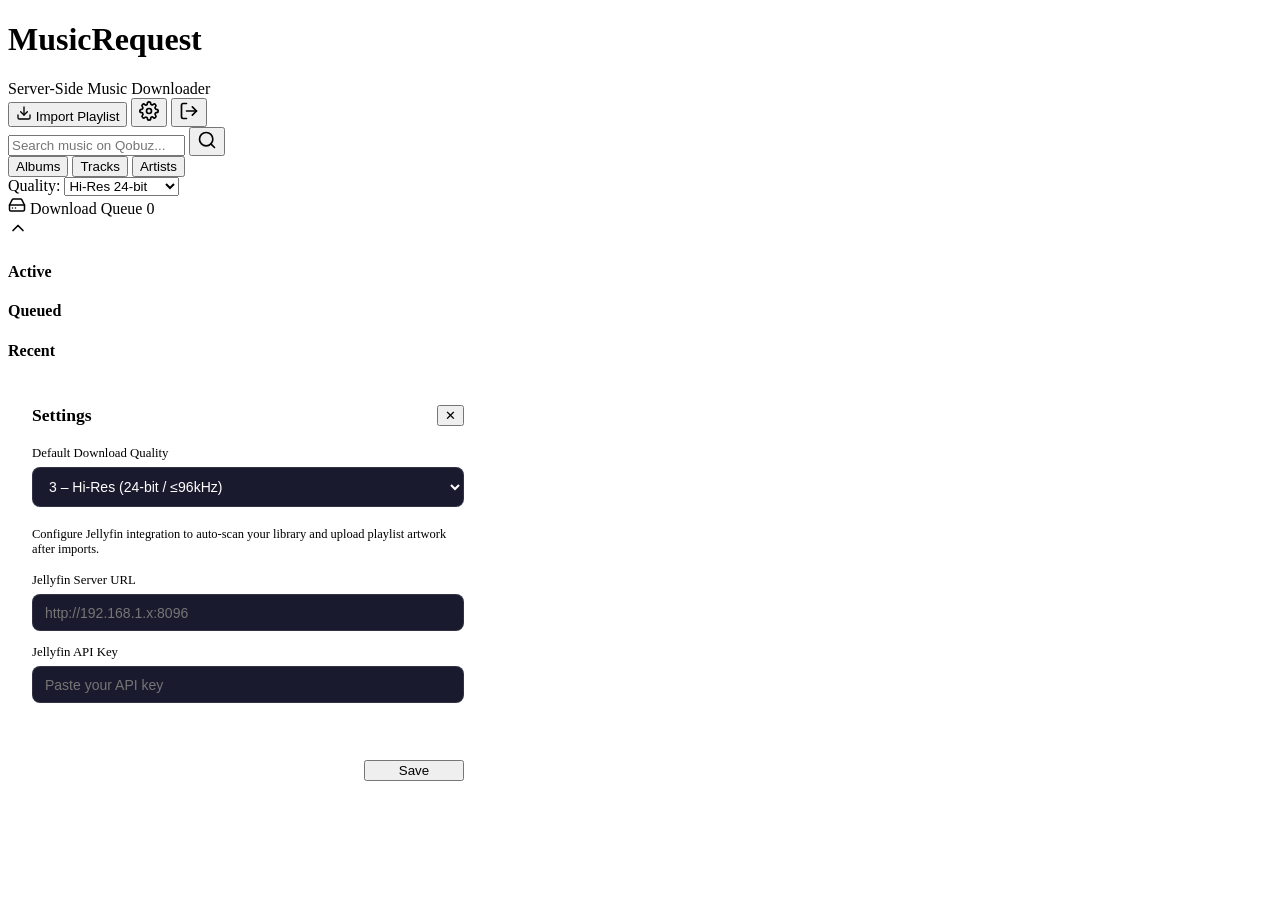
==== commit 75330486: "feat: resolve playlist track matching, optimize Docker build, and add default quality settings" ====
--- a/app/templates/index.html
+++ b/app/templates/index.html
@@ -226,6 +226,7 @@
                 <div class="card-body">
                     <h3 class="album-title" title="${esc(album.title)}">${esc(album.title)}</h3>
                     <p class="album-artist">${esc(album.artist)}</p>
+                    <p class="album-size">${album.estimated_size_readable || 'Unknown size'}</p>
                     <button class="btn btn-download" data-album-id="${album.album_id}">Download to Server</button>
                 </div>
             `;
@@ -271,28 +272,28 @@
         }
 
         // ── Download Helpers ────────────────────────────────────────────────
-        async function downloadAlbum(album, btnEl) {
+        async function downloadAlbum(album, btnEl, quality = null) {
             btnEl.className = 'btn btn-queued'; btnEl.textContent = 'Queuing...'; btnEl.disabled = true;
             try {
                 const res = await fetch('/api/download', {
                     method: 'POST', headers: { 'Content-Type': 'application/json' },
                     body: JSON.stringify({
                         album_id: album.album_id, title: album.title, artist: album.artist,
-                        download_type: 'album', quality: getQuality(), cover_art_url: album.cover_art_url || ''
+                        download_type: 'album', quality: quality || getQuality(), cover_art_url: album.cover_art_url || ''
                     })
                 });
                 if (!res.ok) throw new Error('Failed');
             } catch (err) { btnEl.className = 'btn btn-failed'; btnEl.textContent = '✗ Failed - Retry'; btnEl.disabled = false; }
         }
 
-        async function downloadTrack(track, btnEl) {
+        async function downloadTrack(track, btnEl, quality = null) {
             btnEl.className = 'btn btn-queued'; btnEl.textContent = '...'; btnEl.disabled = true;
             try {
                 const res = await fetch('/api/download', {
                     method: 'POST', headers: { 'Content-Type': 'application/json' },
                     body: JSON.stringify({
                         album_id: track.album_id || '', title: track.title, artist: track.artist,
-                        download_type: 'track', track_id: track.track_id, quality: getQuality(),
+                        download_type: 'track', track_id: track.track_id, quality: quality || getQuality(),
                         cover_art_url: track.cover_art_url || ''
                     })
                 });
@@ -365,30 +366,46 @@
                     <div class="album-detail-info">
                         <h2>${esc(album.title)}</h2>
                         <div class="artist-name">${esc(album.artist)}</div>
-                        <div class="meta-line">${releaseMeta}${releaseMeta ? ' · ' : ''}${album.tracks_count} tracks</div>
+                        <div class="meta-line">${releaseMeta}${releaseMeta ? ' · ' : ''}${album.tracks_count} tracks · <span id="file-size-display">${album.estimated_size_readable || 'Unknown size'}</span></div>
                     </div>
                 </div>
                 <div class="album-detail-actions">
                     <button class="btn btn-download" id="dl-full-album">Download Full Album</button>
                     <button class="btn btn-secondary" id="dl-selected" disabled>Download Selected (0)</button>
                     <label style="display:flex;align-items:center;gap:6px;margin-left:auto">
-                        <input type="checkbox" id="select-all-tracks" style="width:16px;height:16px;cursor:pointer"> All
+                        <select id="modal-quality-select" class="quality-select">
+                            <option value="1">MP3 320</option>
+                            <option value="2">CD 16-bit</option>
+                            <option value="3" selected>Hi-Res 24-bit</option>
+                            <option value="4">Hi-Res+ 24/192</option>
+                        </select>
                     </label>
                 </div>
                 <div class="tracklist">${tracksHtml}</div>
             `;
 
-            // Close button
-            document.getElementById('modal-close-btn').addEventListener('click', closeModal);
-
-            // Full album download
-            document.getElementById('dl-full-album').addEventListener('click', function() {
-                downloadAlbum({ album_id: album.album_id, title: album.title, artist: album.artist, cover_art_url: album.cover_art_url }, this);
-            });
-
-            // Individual track download buttons
-            modalContent.querySelectorAll('.track-dl-btn').forEach(btn => {
+            // Handle close button - must be after innerHTML
+            const closeBtn = modalContent.querySelector('#modal-close-btn');
+            if (closeBtn) {
+                closeBtn.addEventListener('click', closeModal);
+            }
+
+            // Handle full album download - must be after innerHTML
+            const fullAlbumBtn = modalContent.querySelector('#dl-full-album');
+            if (fullAlbumBtn) {
+                fullAlbumBtn.addEventListener('click', function() {
+                    const qualitySelect = document.getElementById('modal-quality-select');
+                    const quality = qualitySelect ? parseInt(qualitySelect.value) : getQuality();
+                    downloadAlbum({ album_id: album.album_id, title: album.title, artist: album.artist, cover_art_url: album.cover_art_url }, this, quality);
+                });
+            }
+
+            // Handle track downloads - must be after innerHTML
+            const trackDlBtns = modalContent.querySelectorAll('.track-dl-btn');
+            trackDlBtns.forEach(btn => {
                 btn.addEventListener('click', () => {
+                    const qualitySelect = document.getElementById('modal-quality-select');
+                    const quality = qualitySelect ? parseInt(qualitySelect.value) : getQuality();
                     const row = btn.closest('.track-row');
                     const trackId = row.dataset.trackId;
                     const track = album.tracks.find(t => t.track_id === trackId);
@@ -396,54 +413,61 @@
                         downloadTrack({
                             track_id: track.track_id, title: track.title, artist: track.artist,
                             album_id: album.album_id, cover_art_url: album.cover_art_url
-                        }, btn);
+                        }, btn, quality);
                     }
                 });
             });
 
-            // Checkboxes + select all
+            // Handle checkboxes and selection - must be after innerHTML
             const checkboxes = modalContent.querySelectorAll('.track-check');
-            const selectAll = document.getElementById('select-all-tracks');
-            const dlSelected = document.getElementById('dl-selected');
-
-            const updateSelectedCount = () => {
-                const checked = modalContent.querySelectorAll('.track-check:checked');
-                dlSelected.disabled = checked.length === 0;
-                dlSelected.textContent = `Download Selected (${checked.length})`;
-            };
-
-            checkboxes.forEach(cb => cb.addEventListener('change', updateSelectedCount));
-            selectAll.addEventListener('change', (e) => {
-                checkboxes.forEach(cb => { cb.checked = e.target.checked; });
-                updateSelectedCount();
-            });
-
-            // Click track row to toggle checkbox
-            modalContent.querySelectorAll('.track-row').forEach(row => {
-                row.addEventListener('click', (e) => {
-                    if (e.target.tagName === 'INPUT' || e.target.tagName === 'BUTTON') return;
-                    const cb = row.querySelector('.track-check');
-                    cb.checked = !cb.checked;
-                    updateSelectedCount();
+            const selectAll = modalContent.querySelector('#select-all-tracks'); 
+            const dlSelected = modalContent.querySelector('#dl-selected');
+
+            if (checkboxes && dlSelected) {
+                const updateSelectedCount = () => {
+                    const checked = modalContent.querySelectorAll('.track-check:checked');
+                    dlSelected.disabled = checked.length === 0;
+                    dlSelected.textContent = `Download Selected (${checked.length})`;
+                };
+
+                checkboxes.forEach(cb => cb.addEventListener('change', updateSelectedCount));
+                
+                if (selectAll) {
+                    selectAll.addEventListener('change', (e) => {
+                        checkboxes.forEach(cb => { cb.checked = e.target.checked; });
+                        updateSelectedCount();
+                    });
+                }
+
+                // Click track row to toggle checkbox
+                modalContent.querySelectorAll('.track-row').forEach(row => {
+                    row.addEventListener('click', (e) => {
+                        if (e.target.tagName === 'INPUT' || e.target.tagName === 'BUTTON') return;
+                        const cb = row.querySelector('.track-check');
+                        if (cb) cb.checked = !cb.checked;
+                        updateSelectedCount();
+                    });
                 });
-            });
-
-            // Download selected tracks
-            dlSelected.addEventListener('click', () => {
-                const checked = modalContent.querySelectorAll('.track-check:checked');
-                checked.forEach(cb => {
-                    const trackId = cb.value;
-                    const track = album.tracks.find(t => t.track_id === trackId);
-                    if (track) {
-                        downloadTrack({
-                            track_id: track.track_id, title: track.title, artist: track.artist,
-                            album_id: album.album_id, cover_art_url: album.cover_art_url
-                        }, cb.closest('.track-row').querySelector('.track-dl-btn'));
-                    }
+
+                // Handle download selected
+                dlSelected.addEventListener('click', () => {
+                    const qualitySelect = document.getElementById('modal-quality-select');
+                    const quality = qualitySelect ? parseInt(qualitySelect.value) : getQuality();
+                    const checked = modalContent.querySelectorAll('.track-check:checked');
+                    checked.forEach(cb => {
+                        const trackId = cb.value;
+                        const track = album.tracks.find(t => t.track_id === trackId);
+                        if (track) {
+                            downloadTrack({
+                                track_id: track.track_id, title: track.title, artist: track.artist,
+                                album_id: album.album_id, cover_art_url: album.cover_art_url
+                            }, cb.closest('.track-row').querySelector('.track-dl-btn'), quality);
+                        }
+                    });
+                    dlSelected.textContent = 'Queued!';
+                    dlSelected.disabled = true;
                 });
-                dlSelected.textContent = 'Queued!';
-                dlSelected.disabled = true;
-            });
+            }
         }
 
         // ── Artist Detail Modal ─────────────────────────────────────────────
@@ -588,9 +612,19 @@
 
         async function init() {
             try {
-                const res = await fetch('/api/queue/status');
-                if (res.ok) { currentQueue = await res.json(); updateQueueWidget(); }
-            } catch (e) { console.error("Failed to fetch initial queue status", e); }
+                const [qRes, sRes] = await Promise.all([
+                    fetch('/api/queue/status'),
+                    fetch('/api/settings')
+                ]);
+                if (qRes.ok) { currentQueue = await qRes.json(); updateQueueWidget(); }
+                if (sRes.ok) {
+                    const s = await sRes.json();
+                    if (s.default_quality) {
+                        globalQuality.value = String(s.default_quality);
+                        playlistQualityCache = s.default_quality;
+                    }
+                }
+            } catch (e) { console.error("Failed to initialize state", e); }
             connectSSE();
         }
 
@@ -615,10 +649,10 @@
                     <div class="quality-bar" style="justify-content:flex-start">
                         <label>Quality:</label>
                         <select id="import-quality" class="quality-select">
-                            <option value="1">MP3 320</option>
-                            <option value="2">CD 16-bit</option>
-                            <option value="3" selected>Hi-Res 24-bit</option>
-                            <option value="4">Hi-Res+ 24/192</option>
+                            <option value="1" ${playlistQualityCache === 1 ? 'selected' : ''}>MP3 320</option>
+                            <option value="2" ${playlistQualityCache === 2 ? 'selected' : ''}>CD 16-bit</option>
+                            <option value="3" ${playlistQualityCache === 3 ? 'selected' : ''}>Hi-Res 24-bit</option>
+                            <option value="4" ${playlistQualityCache === 4 ? 'selected' : ''}>Hi-Res+ 24/192</option>
                         </select>
                     </div>
                     <button class="btn-analyze" id="btn-analyze-playlist">Analyze Playlist</button>
@@ -890,6 +924,15 @@
                     <button id="settings-close-btn" class="modal-close" style="position:static;transform:none">✕</button>
                 </div>
                 <div style="margin-bottom:1rem">
+                    <label style="display:block;font-size:0.8rem;font-weight:500;margin-bottom:0.4rem">Default Download Quality</label>
+                    <select id="settings-default-quality"
+                        style="width:100%;box-sizing:border-box;background:var(--surface-2,#1a1a2e);border:1px solid var(--border,rgba(255,255,255,0.1));border-radius:8px;padding:0.6rem 0.75rem;color:var(--text-primary,#fff);font-size:0.875rem;outline:none;margin-bottom:1.25rem">
+                        <option value="1">1 – MP3 320 kbps</option>
+                        <option value="2">2 – CD Quality (16-bit / 44.1kHz)</option>
+                        <option value="3" selected>3 – Hi-Res (24-bit / ≤96kHz)</option>
+                        <option value="4">4 – Hi-Res+ (24-bit / ≤192kHz)</option>
+                    </select>
+
                     <p style="font-size:0.78rem;color:var(--text-muted);margin:0 0 1rem">
                         Configure Jellyfin integration to auto-scan your library and upload playlist artwork after imports.
                     </p>
@@ -911,12 +954,13 @@
     <script>
     // Settings modal logic
     (function() {
-        const overlay = document.getElementById('settings-overlay');
-        const closeBtn = document.getElementById('settings-close-btn');
-        const saveBtn  = document.getElementById('settings-save-btn');
-        const urlInput = document.getElementById('settings-jf-url');
-        const keyInput = document.getElementById('settings-jf-key');
-        const status   = document.getElementById('settings-jf-status');
+        const overlay       = document.getElementById('settings-overlay');
+        const closeBtn      = document.getElementById('settings-close-btn');
+        const saveBtn       = document.getElementById('settings-save-btn');
+        const urlInput      = document.getElementById('settings-jf-url');
+        const keyInput      = document.getElementById('settings-jf-key');
+        const qualitySelect = document.getElementById('settings-default-quality');
+        const status        = document.getElementById('settings-jf-status');
 
         document.getElementById('settings-btn').addEventListener('click', async () => {
             overlay.classList.add('active');
@@ -926,6 +970,7 @@
                 if (res.ok) {
                     const s = await res.json();
                     urlInput.value = s.jellyfin_url || '';
+                    qualitySelect.value = String(s.default_quality || 3);
                     keyInput.placeholder = s.jellyfin_configured
                         ? (s.jellyfin_api_key_masked || 'API key saved')
                         : 'Paste your API key';
@@ -939,6 +984,7 @@
         saveBtn.addEventListener('click', async () => {
             const url = urlInput.value.trim();
             const key = keyInput.value.trim();
+            const quality = parseInt(qualitySelect.value, 10);
             saveBtn.disabled = true;
             saveBtn.textContent = 'Saving…';
             status.style.color = 'var(--text-muted)';
@@ -947,12 +993,18 @@
                 const res = await fetch('/api/settings', {
                     method: 'POST',
                     headers: { 'Content-Type': 'application/json' },
-                    body: JSON.stringify({ jellyfin_url: url, jellyfin_api_key: key }),
+                    body: JSON.stringify({
+                        jellyfin_url: url,
+                        jellyfin_api_key: key,
+                        default_quality: quality,
+                    }),
                 });
                 if (res.ok) {
                     status.style.color = 'var(--success, #4ade80)';
                     status.textContent = '✓ Settings saved';
                     if (!key) keyInput.placeholder = 'Paste your API key';
+                    globalQuality.value = String(quality);
+                    playlistQualityCache = quality;
                 } else {
                     const err = await res.json().catch(() => ({}));
                     status.style.color = 'var(--error, #f87171)';
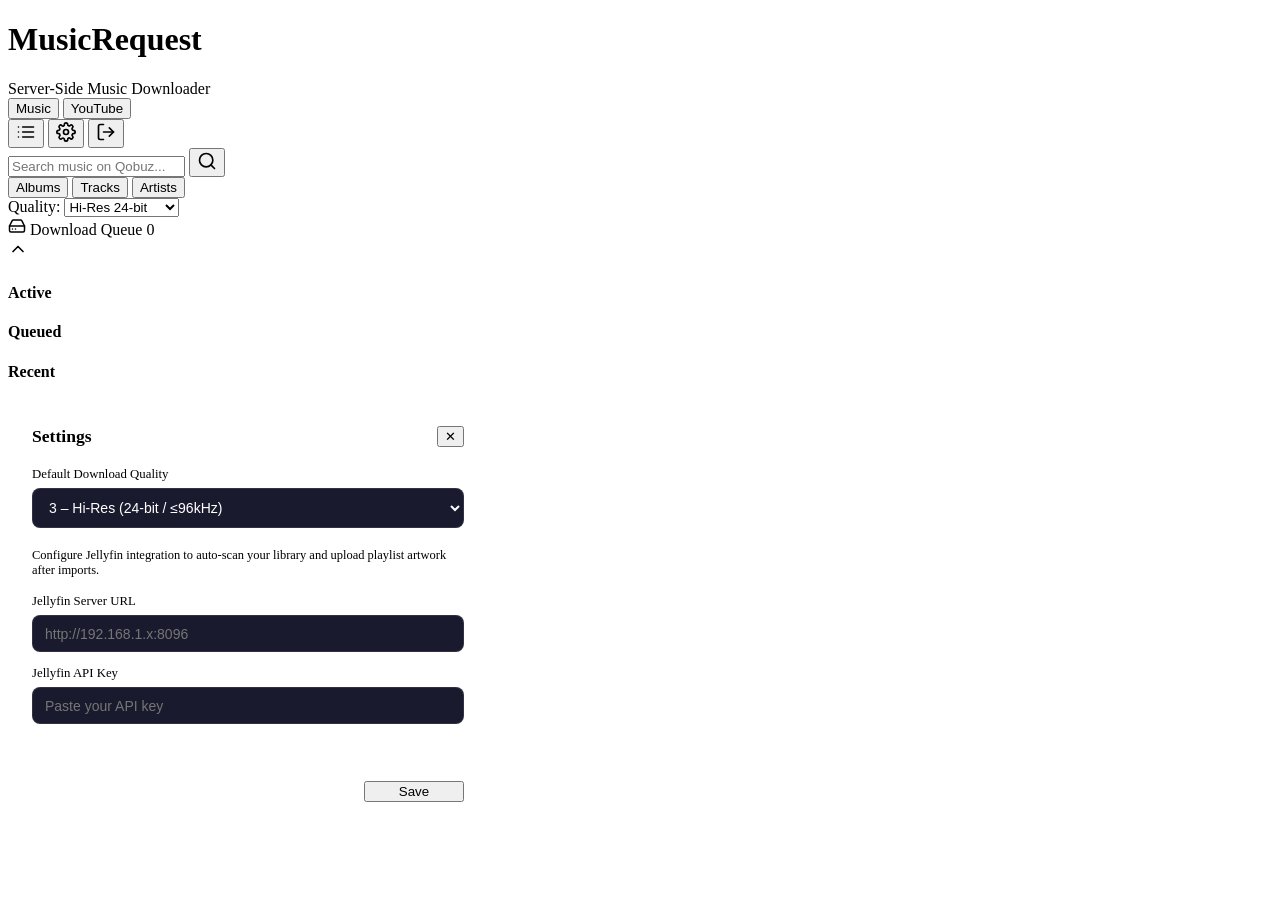
==== commit 2753fa33: "feat: added youtube downloading, changed design language, added favicon" ====
--- a/app/templates/index.html
+++ b/app/templates/index.html
@@ -7,22 +7,31 @@
     <meta name="description" content="Server-Side Music Downloader">
     <link href="https://fonts.googleapis.com/css2?family=Inter:wght@400;500;600;700&family=JetBrains+Mono&display=swap" rel="stylesheet">
     <link rel="stylesheet" href="/static/css/style.css?v=3">
+    <link rel="icon" type="image/svg+xml" href="/static/favicon.svg">
+    <link rel="alternate icon" type="image/png" href="/static/favicon-32.png">
+    <link rel="shortcut icon" href="/static/favicon.ico">
 </head>
 <body>
-    <header class="header glass">
+    <header class="header">
         <div class="header-content">
             <div class="brand">
-                <h1 class="gradient-text">MusicRequest</h1>
+                <h1>MusicRequest</h1>
                 <span class="subtitle">Server-Side Music Downloader</span>
             </div>
+            <div id="mode-toggle" class="mode-toggle">
+                <button class="mode-btn active" data-mode="music">Music</button>
+                <button class="mode-btn" data-mode="youtube">YouTube</button>
+            </div>
             <div class="header-actions">
-                <button id="import-playlist-btn" class="btn-import">
-                    <svg width="16" height="16" viewBox="0 0 24 24" fill="none" stroke="currentColor" stroke-width="2" stroke-linecap="round" stroke-linejoin="round">
-                        <path d="M21 15v4a2 2 0 0 1-2 2H5a2 2 0 0 1-2-2v-4"></path>
-                        <polyline points="7 10 12 15 17 10"></polyline>
-                        <line x1="12" y1="15" x2="12" y2="3"></line>
+                <button id="playlist-btn" class="btn-icon" title="Import Playlist" aria-label="Import Playlist">
+                    <svg width="20" height="20" viewBox="0 0 24 24" fill="none" stroke="currentColor" stroke-width="2" stroke-linecap="round" stroke-linejoin="round">
+                        <line x1="8" y1="6" x2="21" y2="6"></line>
+                        <line x1="8" y1="12" x2="21" y2="12"></line>
+                        <line x1="8" y1="18" x2="21" y2="18"></line>
+                        <line x1="3" y1="6" x2="3.01" y2="6"></line>
+                        <line x1="3" y1="12" x2="3.01" y2="12"></line>
+                        <line x1="3" y1="18" x2="3.01" y2="18"></line>
                     </svg>
-                    Import Playlist
                 </button>
                 <button id="settings-btn" class="btn-icon" title="Settings" aria-label="Settings">
                     <svg width="20" height="20" viewBox="0 0 24 24" fill="none" stroke="currentColor" stroke-width="2" stroke-linecap="round" stroke-linejoin="round">
@@ -43,7 +52,7 @@
 
     <main class="container">
         <div class="search-section">
-            <form id="search-form" class="search-container glass">
+            <form id="search-form" class="search-container">
                 <input type="text" id="search-input" placeholder="Search music on Qobuz..." autocomplete="off">
                 <button type="submit" id="search-btn" class="btn-search">
                     <svg width="20" height="20" viewBox="0 0 24 24" fill="none" stroke="currentColor" stroke-width="2" stroke-linecap="round" stroke-linejoin="round">
@@ -77,7 +86,7 @@
     </main>
 
     <!-- Queue Widget -->
-    <div id="queue-widget" class="queue-widget glass collapsed">
+    <div id="queue-widget" class="queue-widget collapsed">
         <div class="queue-header" id="queue-toggle">
             <div class="queue-title">
                 <svg width="18" height="18" viewBox="0 0 24 24" fill="none" stroke="currentColor" stroke-width="2" stroke-linecap="round" stroke-linejoin="round">
@@ -134,6 +143,7 @@
         const filterPills     = document.querySelectorAll('.filter-pill');
 
         // ── State ───────────────────────────────────────────────────────────
+        let currentMode     = 'music'; // 'music' or 'youtube'
         let currentQueue    = { active: null, queued: [], completed: [] };
         let activeFilter    = 'album';
         let lastQuery       = '';
@@ -146,6 +156,29 @@
             return `${m}:${sec}`;
         };
         const getQuality = () => parseInt(globalQuality.value, 10);
+
+        // ── Mode Toggle ─────────────────────────────────────────────────────
+        const modeBtns = document.querySelectorAll('.mode-btn');
+        const qualityBar = document.querySelector('.quality-bar');
+        modeBtns.forEach(btn => {
+            btn.addEventListener('click', () => {
+                modeBtns.forEach(b => b.classList.remove('active'));
+                btn.classList.add('active');
+                currentMode = btn.dataset.mode;
+                document.body.dataset.theme = currentMode;
+                if (currentMode === 'youtube') {
+                    searchInput.placeholder = 'Search YouTube or paste URL...';
+                    if (qualityBar) qualityBar.style.display = 'none';
+                    filterPills.forEach(p => p.style.display = 'none');
+                } else {
+                    searchInput.placeholder = 'Search music on Qobuz...';
+                    if (qualityBar) qualityBar.style.display = 'flex';
+                    filterPills.forEach(p => p.style.display = 'block');
+                }
+                if (lastQuery) performSearch(lastQuery);
+                setupSSE();
+            });
+        });
 
         // ── Logout ──────────────────────────────────────────────────────────
         logoutBtn.addEventListener('click', async () => {
@@ -176,7 +209,11 @@
             noResults.style.display = 'none';
 
             try {
-                const res = await fetch(`/api/search?q=${encodeURIComponent(query)}&type=${activeFilter}`);
+                const endpoint = currentMode === 'youtube' 
+                    ? `/api/youtube/search?q=${encodeURIComponent(query)}` 
+                    : `/api/search?q=${encodeURIComponent(query)}&type=${activeFilter}`;
+                
+                const res = await fetch(endpoint);
                 if (!res.ok) {
                     let errMsg = 'Search failed (HTTP ' + res.status + ')';
                     try { const d = await res.json(); if (d.detail) errMsg = d.detail; } catch(e){}
@@ -187,7 +224,12 @@
             } catch (err) {
                 console.error(err);
                 resultsContainer.innerHTML = '';
-                noResults.innerHTML = `<p>${esc(err.message)}</p>`;
+                const isMusic = currentMode === 'music';
+                const is5xx = err.message && (err.message.includes('500') || err.message.includes('502'));
+                const hint = (isMusic && is5xx)
+                    ? '<p style="font-size:0.85rem;color:var(--text-muted);margin-top:0.6rem;">Qobuz service error. Verify your Qobuz credentials in streamrip config, or toggle to YouTube mode.</p>'
+                    : '';
+                noResults.innerHTML = `<p style="color:var(--error);font-weight:500;">${esc(err.message)}</p>${hint}`;
                 noResults.style.display = 'block';
             }
         };
@@ -248,7 +290,7 @@
                 <img src="${track.cover_art_url || ''}" alt="" class="track-card-img" loading="lazy" onerror="this.style.display='none'">
                 <div class="track-card-info">
                     <div class="track-card-title" title="${esc(track.title)}">${esc(track.title)}</div>
-                    <div class="track-card-meta">${esc(track.artist)} · ${esc(track.album_title)}</div>
+                    <div class="track-card-meta">${esc(track.artist)}${track.album_title ? ' · ' + esc(track.album_title) : ''}</div>
                 </div>
                 <span class="track-card-duration">${fmtDuration(track.duration)}</span>
                 <button class="btn btn-download">↓</button>
@@ -289,10 +331,11 @@
         async function downloadTrack(track, btnEl, quality = null) {
             btnEl.className = 'btn btn-queued'; btnEl.textContent = '...'; btnEl.disabled = true;
             try {
-                const res = await fetch('/api/download', {
+                const endpoint = currentMode === 'youtube' ? '/api/youtube/download' : '/api/download';
+                const res = await fetch(endpoint, {
                     method: 'POST', headers: { 'Content-Type': 'application/json' },
                     body: JSON.stringify({
-                        album_id: track.album_id || '', title: track.title, artist: track.artist,
+                        album_id: currentMode === 'youtube' ? track.id : (track.album_id || ''), title: track.title, artist: track.artist,
                         download_type: 'track', track_id: track.track_id, quality: quality || getQuality(),
                         cover_art_url: track.cover_art_url || ''
                     })
@@ -601,8 +644,11 @@
         }
 
         // ── SSE ─────────────────────────────────────────────────────────────
-        function connectSSE() {
-            const evtSource = new EventSource('/api/queue');
+        let evtSource = null;
+        function setupSSE() {
+            if (evtSource) { evtSource.close(); evtSource = null; }
+            const endpoint = currentMode === 'youtube' ? '/api/youtube/queue' : '/api/queue';
+            evtSource = new EventSource(endpoint);
             evtSource.onmessage = (event) => {
                 try { currentQueue = JSON.parse(event.data); updateQueueWidget(); }
                 catch (e) { console.error("Error parsing SSE", e); }
@@ -625,28 +671,39 @@
                     }
                 }
             } catch (e) { console.error("Failed to initialize state", e); }
-            connectSSE();
+            setupSSE();
         }
 
         document.addEventListener('DOMContentLoaded', init);
 
         // ── Playlist Import ─────────────────────────────────────────────────
-        const importBtn = document.getElementById('import-playlist-btn');
         let playlistAnalysisCache = null;
         let playlistUrlCache = '';
         let playlistQualityCache = 3;
-
-        importBtn.addEventListener('click', () => openPlaylistInputModal());
+        const playlistBtn = document.getElementById('playlist-btn');
+        if (playlistBtn) {
+            playlistBtn.addEventListener('click', openPlaylistInputModal);
+        }
 
         function openPlaylistInputModal() {
+            const isYoutube = currentMode === 'youtube';
+            const title = isYoutube ? 'Import YouTube Playlist' : 'Import Music Playlist';
+            const subtitle = isYoutube 
+                ? 'Enter a public YouTube playlist or album URL to queue audio downloads.' 
+                : 'Paste a public Spotify or Qobuz playlist URL below to analyze and import tracks.';
+            const placeholder = isYoutube 
+                ? 'https://www.youtube.com/playlist?list=...' 
+                : 'https://open.spotify.com/playlist/...';
+            const btnText = isYoutube ? 'Import Playlist' : 'Analyze Playlist';
+            
             modalContent.innerHTML = `
                 <div class="playlist-input-section">
                     <button class="modal-close" id="modal-close-btn">✕</button>
-                    <h2 class="gradient-text">Import Playlist</h2>
-                    <p>Paste a public Spotify or Qobuz playlist URL below to analyze and import tracks.</p>
-                    <input type="text" class="playlist-url-input" id="playlist-url-input"
-                           placeholder="https://open.spotify.com/playlist/..." autocomplete="off">
-                    <div class="quality-bar" style="justify-content:flex-start">
+                    <h2>${title}</h2>
+                    <p style="color:var(--text-secondary);font-size:0.85rem;">${subtitle}</p>
+                    <input type="text" id="modal-playlist-url" class="playlist-url-input" placeholder="${placeholder}" autocomplete="off">
+                    ${!isYoutube ? `
+                    <div class="quality-bar" style="justify-content:flex-start; margin-top: 0.25rem;">
                         <label>Quality:</label>
                         <select id="import-quality" class="quality-select">
                             <option value="1" ${playlistQualityCache === 1 ? 'selected' : ''}>MP3 320</option>
@@ -655,37 +712,64 @@
                             <option value="4" ${playlistQualityCache === 4 ? 'selected' : ''}>Hi-Res+ 24/192</option>
                         </select>
                     </div>
-                    <button class="btn-analyze" id="btn-analyze-playlist">Analyze Playlist</button>
+                    ` : ''}
+                    <button type="button" id="modal-analyze-btn" class="btn-analyze" style="margin-top: 0.5rem;">${btnText}</button>
                 </div>
             `;
             modalOverlay.classList.add('active');
+
+            const analyzeBtn = document.getElementById('modal-analyze-btn');
+            const urlInput = document.getElementById('modal-playlist-url');
+            
             document.getElementById('modal-close-btn').addEventListener('click', closeModal);
 
-            const urlInput = document.getElementById('playlist-url-input');
-            const analyzeBtn = document.getElementById('btn-analyze-playlist');
-
-            const captureQuality = () => {
-                const qualityEl = document.getElementById('import-quality');
-                if (qualityEl) {
-                    playlistQualityCache = parseInt(qualityEl.value, 10);
+            const handleImport = () => {
+                const url = urlInput.value.trim();
+                if (!url) return;
+                if (currentMode === 'youtube') {
+                    importYoutubePlaylist(url, analyzeBtn);
+                } else {
+                    const qualityEl = document.getElementById('import-quality');
+                    if (qualityEl) {
+                        playlistQualityCache = parseInt(qualityEl.value, 10);
+                    }
+                    analyzePlaylist(url);
                 }
             };
 
-            analyzeBtn.addEventListener('click', () => {
-                const url = urlInput.value.trim();
-                if (!url) return;
-                captureQuality();
-                analyzePlaylist(url);
-            });
-
+            analyzeBtn.addEventListener('click', handleImport);
             urlInput.addEventListener('keydown', (e) => {
                 if (e.key === 'Enter') {
                     e.preventDefault();
-                    const url = urlInput.value.trim();
-                    captureQuality();
-                    if (url) analyzePlaylist(url);
+                    handleImport();
                 }
             });
+            urlInput.focus();
+        }
+
+        async function importYoutubePlaylist(url, btnEl) {
+            const originalText = btnEl.textContent;
+            btnEl.textContent = 'Queuing...';
+            btnEl.disabled = true;
+            try {
+                const res = await fetch('/api/youtube/playlist', {
+                    method: 'POST',
+                    headers: { 'Content-Type': 'application/json' },
+                    body: JSON.stringify({ url }),
+                });
+                if (!res.ok) throw new Error('Failed to queue YouTube playlist');
+                btnEl.textContent = 'Queued ✓';
+                setTimeout(() => {
+                    closeModal();
+                }, 1500);
+            } catch (err) {
+                console.error(err);
+                btnEl.textContent = 'Failed';
+                setTimeout(() => {
+                    btnEl.textContent = originalText;
+                    btnEl.disabled = false;
+                }, 3000);
+            }
         }
 
         async function analyzePlaylist(url) {
@@ -762,6 +846,10 @@
             const matchedCount = data.tracks.filter(t => !t.is_local && t.qobuz_track_id).length;
             const unmatchedCount = data.missing_tracks - matchedCount;
 
+            const dlBtnText = matchedCount > 0 
+                ? `Download Missing (${matchedCount})` 
+                : (data.local_tracks > 0 ? `Generate Playlist (${data.local_tracks} local tracks)` : `No Tracks to Download`);
+
             modalContent.innerHTML = `
                 <div class="playlist-header">
                     <button class="modal-close" id="modal-close-btn">✕</button>
@@ -773,22 +861,24 @@
                         <div class="playlist-stats">
                             <span class="stat-item"><strong>${data.total_tracks}</strong> total</span>
                             <span class="stat-item local"><strong>${data.local_tracks}</strong> local</span>
-                            <span class="stat-item missing"><strong>${matchedCount}</strong> matched</span>
-                            ${unmatchedCount > 0 ? `<span class="stat-item" style="color:var(--warning)"><strong>${unmatchedCount}</strong> no match</span>` : ''}
+                            <span class="stat-item missing"><strong>${matchedCount}</strong> matched for download</span>
+                            ${unmatchedCount > 0 ? `<span class="stat-item" style="color:var(--warning)"><strong>${unmatchedCount}</strong> not on Qobuz</span>` : ''}
                         </div>
                     </div>
                 </div>
                 <div class="playlist-actions">
-                    <button class="btn btn-download" id="pl-dl-all-missing">
-                        Download All Missing (${matchedCount})
+                    <button class="btn btn-download" id="pl-dl-all-missing" ${matchedCount === 0 && data.local_tracks === 0 ? 'disabled' : ''}>
+                        ${dlBtnText}
                     </button>
+                    ${matchedCount > 0 ? `
                     <button class="btn btn-secondary" id="pl-dl-selected" disabled>
                         Download Selected (0)
                     </button>
-                    <label style="display:flex;align-items:center;gap:6px;margin-left:auto">
+                    <label style="display:flex;align-items:center;gap:6px;margin-left:auto;font-size:0.85rem;color:var(--text-muted)">
                         <input type="checkbox" id="pl-select-all" checked
-                               style="width:16px;height:16px;cursor:pointer"> All matched
+                               style="width:16px;height:16px;cursor:pointer"> Select all
                     </label>
+                    ` : ''}
                 </div>
                 <div class="playlist-tracklist">${tracksHtml}</div>
             `;
@@ -802,16 +892,19 @@
             const dlAllMissing = document.getElementById('pl-dl-all-missing');
 
             const updateCount = () => {
+                if (!dlSelected) return;
                 const checked = modalContent.querySelectorAll('.pl-track-check:checked');
                 dlSelected.disabled = checked.length === 0;
                 dlSelected.textContent = `Download Selected (${checked.length})`;
             };
 
             checkboxes.forEach(cb => cb.addEventListener('change', updateCount));
-            selectAll.addEventListener('change', (e) => {
-                checkboxes.forEach(cb => { cb.checked = e.target.checked; });
-                updateCount();
-            });
+            if (selectAll) {
+                selectAll.addEventListener('change', (e) => {
+                    checkboxes.forEach(cb => { cb.checked = e.target.checked; });
+                    updateCount();
+                });
+            }
 
             // Click row to toggle
             modalContent.querySelectorAll('.pl-track-row.is-missing').forEach(row => {
@@ -825,20 +918,27 @@
                 });
             });
 
-            // Download All Missing
+            // Download All Missing / Generate Playlist
             dlAllMissing.addEventListener('click', () => {
-                const allIndices = data.tracks
-                    .map((t, i) => (!t.is_local && t.qobuz_track_id) ? i : -1)
-                    .filter(i => i >= 0);
-                startPlaylistImport(allIndices);
+                if (matchedCount > 0) {
+                    const allIndices = data.tracks
+                        .map((t, i) => (!t.is_local && t.qobuz_track_id) ? i : -1)
+                        .filter(i => i >= 0);
+                    startPlaylistImport(allIndices);
+                } else if (data.local_tracks > 0) {
+                    // Generate playlist file for local tracks
+                    startPlaylistImport([]);
+                }
             });
 
             // Download Selected
-            dlSelected.addEventListener('click', () => {
-                const checked = modalContent.querySelectorAll('.pl-track-check:checked');
-                const indices = Array.from(checked).map(cb => parseInt(cb.value, 10));
-                startPlaylistImport(indices);
-            });
+            if (dlSelected) {
+                dlSelected.addEventListener('click', () => {
+                    const checked = modalContent.querySelectorAll('.pl-track-check:checked');
+                    const indices = Array.from(checked).map(cb => parseInt(cb.value, 10));
+                    startPlaylistImport(indices);
+                });
+            }
 
             updateCount();
         }
@@ -1003,16 +1103,23 @@
                     status.style.color = 'var(--success, #4ade80)';
                     status.textContent = '✓ Settings saved';
                     if (!key) keyInput.placeholder = 'Paste your API key';
-                    globalQuality.value = String(quality);
-                    playlistQualityCache = quality;
+                    // Sync the global quality selector (lives in outer script scope)
+                    const gq = document.getElementById('global-quality');
+                    if (gq) gq.value = String(quality);
                 } else {
-                    const err = await res.json().catch(() => ({}));
+                    const text = await res.text().catch(() => '');
+                    let errMsg = 'Save failed (' + res.status + ')';
+                    try {
+                        const err = JSON.parse(text);
+                        if (err.detail) errMsg = err.detail;
+                    } catch {}
                     status.style.color = 'var(--error, #f87171)';
-                    status.textContent = '✗ ' + (err.detail || 'Save failed');
+                    status.textContent = '✗ ' + errMsg;
                 }
             } catch (e) {
+                console.error("Save settings error:", e);
                 status.style.color = 'var(--error, #f87171)';
-                status.textContent = '✗ Network error';
+                status.textContent = '✗ ' + (e && e.message ? e.message : 'Network error');
             } finally {
                 saveBtn.disabled = false;
                 saveBtn.textContent = 'Save';
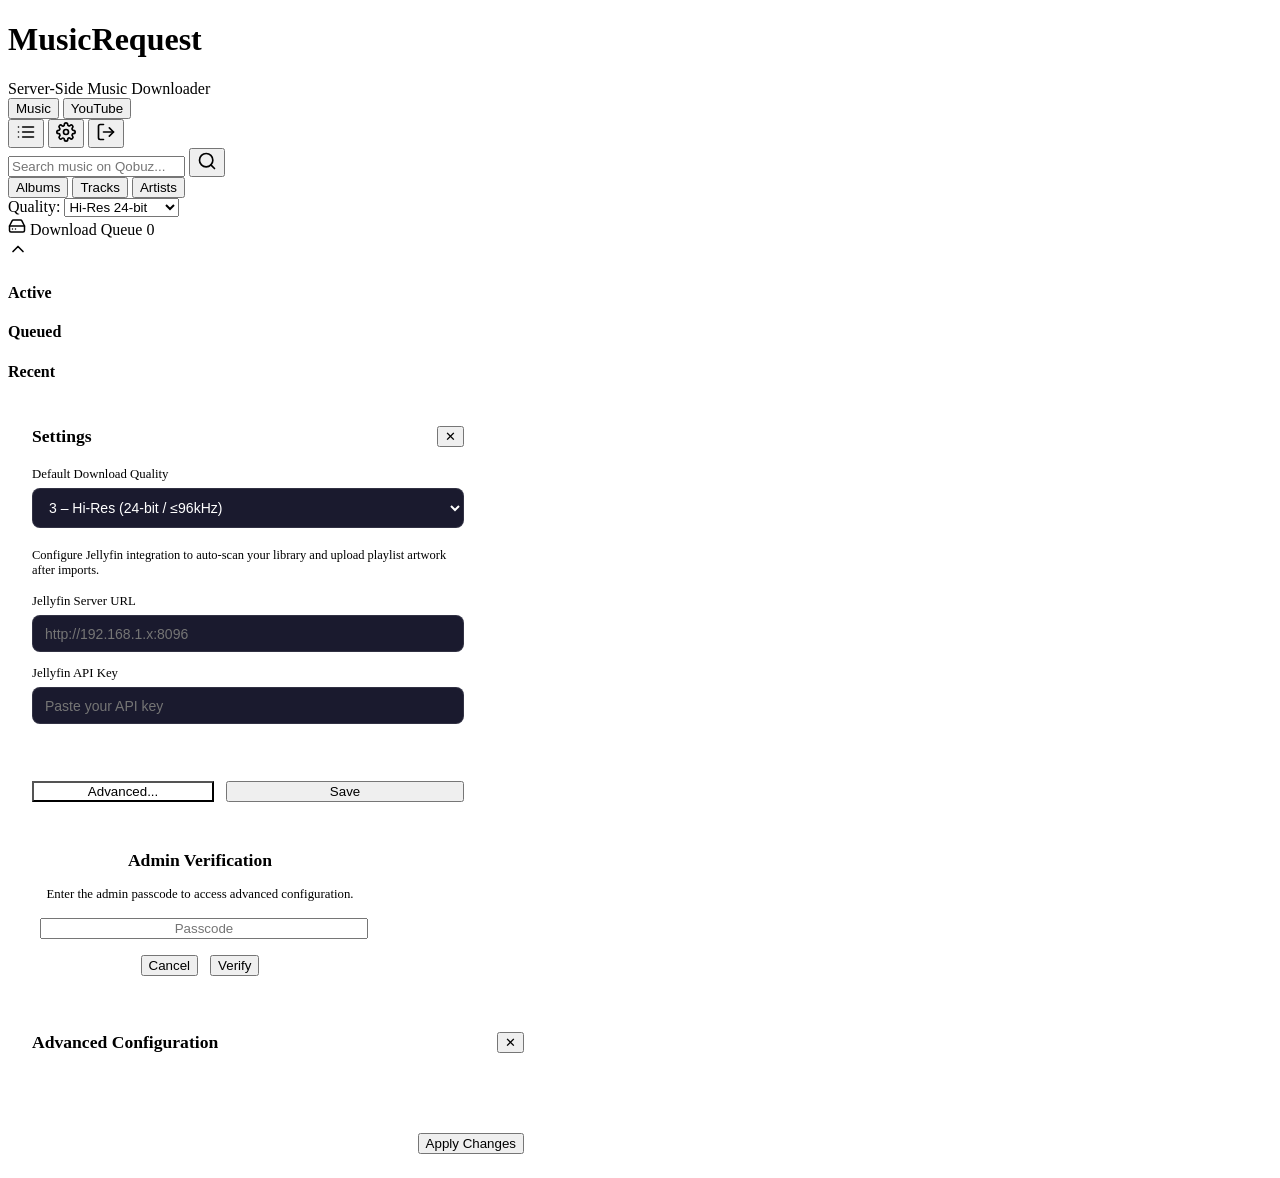
==== commit 83053628: "fix(playlist): resolve Spotify playlist extraction failure and handle varied URL/embed formats" ====
--- a/app/templates/index.html
+++ b/app/templates/index.html
@@ -1045,8 +1045,42 @@
                     <p id="settings-jf-status" style="font-size:0.75rem;margin:0.6rem 0 0;min-height:1.2em"></p>
                 </div>
             </div>
-            <div style="padding:1rem 1.5rem;border-top:1px solid var(--border,rgba(255,255,255,0.08));display:flex;gap:0.75rem;justify-content:flex-end">
-                <button id="settings-save-btn" class="btn btn-download" style="min-width:100px">Save</button>
+            <div style="padding:1rem 1.5rem;border-top:1px solid var(--border,rgba(255,255,255,0.08));display:flex;gap:0.75rem;justify-content:space-between;flex-wrap:wrap-reverse">
+                <button id="admin-settings-btn" class="btn btn-secondary" style="min-width:100px;background:var(--surface-3);color:var(--text-muted);flex-grow:1">Advanced...</button>
+                <button id="settings-save-btn" class="btn btn-download" style="min-width:100px;flex-grow:2">Save</button>
+            </div>
+        </div>
+    </div>
+
+    <!-- Admin Auth Modal -->
+    <div id="admin-auth-overlay" class="modal-overlay">
+        <div class="modal-content" style="max-width:320px;padding:2rem">
+            <h2 style="margin:0 0 1rem;font-size:1.1rem;font-weight:600;text-align:center">Admin Verification</h2>
+            <p style="font-size:0.8rem;color:var(--text-muted);text-align:center;margin-bottom:1rem">Enter the admin passcode to access advanced configuration.</p>
+            <input type="password" id="admin-passcode-input" class="search-input" style="width:100%;margin-bottom:1rem;text-align:center" placeholder="Passcode">
+            <div style="display:flex;gap:0.75rem;justify-content:center">
+                <button id="admin-auth-cancel" class="btn btn-secondary">Cancel</button>
+                <button id="admin-auth-submit" class="btn btn-download">Verify</button>
+            </div>
+        </div>
+    </div>
+
+    <!-- Admin Settings Modal -->
+    <div id="admin-settings-overlay" class="modal-overlay">
+        <div class="modal-content" style="max-width:540px;padding:0;display:flex;flex-direction:column;max-height:80vh">
+            <div style="padding:1.5rem 1.5rem 1rem;border-bottom:1px solid var(--border)">
+                <div style="display:flex;align-items:center;justify-content:space-between">
+                    <h2 style="margin:0;font-size:1.1rem;font-weight:600">Advanced Configuration</h2>
+                    <button id="admin-settings-close" class="modal-close" style="position:static;transform:none">✕</button>
+                </div>
+            </div>
+            
+            <div style="padding:1.5rem;overflow-y:auto;flex:1" id="admin-config-container">
+                <div class="modal-loading"><div class="spinner"></div></div>
+            </div>
+
+            <div style="padding:1rem 1.5rem;border-top:1px solid var(--border);display:flex;gap:0.75rem;justify-content:flex-end">
+                <button id="admin-settings-save" class="btn btn-download" style="min-width:100px">Apply Changes</button>
             </div>
         </div>
     </div>
@@ -1126,6 +1160,159 @@
             }
         });
     })();
+
+    // Admin Settings logic
+    (function() {
+        const adminBtn = document.getElementById('admin-settings-btn');
+        const authOverlay = document.getElementById('admin-auth-overlay');
+        const configOverlay = document.getElementById('admin-settings-overlay');
+        
+        const passcodeIn = document.getElementById('admin-passcode-input');
+        const authSub = document.getElementById('admin-auth-submit');
+        const authCan = document.getElementById('admin-auth-cancel');
+        
+        const configContainer = document.getElementById('admin-config-container');
+        const saveConfigBtn = document.getElementById('admin-settings-save');
+        const closeConfigBtn = document.getElementById('admin-settings-close');
+        
+        let loadedConfig = {};
+
+        function esc(s) {
+            return (s || '').toString().replace(/&/g,'&amp;').replace(/</g,'&lt;').replace(/>/g,'&gt;').replace(/"/g,'&quot;');
+        }
+
+        adminBtn.addEventListener('click', () => {
+            // Check if we already have a valid session by trying to get config
+            loadConfig().catch(() => {
+                // Needs auth
+                authOverlay.classList.add('active');
+                passcodeIn.value = '';
+                passcodeIn.focus();
+            });
+        });
+
+        authCan.addEventListener('click', () => { authOverlay.classList.remove('active'); });
+        authOverlay.addEventListener('click', e => { if(e.target===authOverlay) authOverlay.classList.remove('active'); });
+        closeConfigBtn.addEventListener('click', () => { configOverlay.classList.remove('active'); });
+        configOverlay.addEventListener('click', e => { if(e.target===configOverlay) configOverlay.classList.remove('active'); });
+        
+        passcodeIn.addEventListener('keydown', e => { if (e.key === 'Enter') authSub.click(); });
+
+        authSub.addEventListener('click', async () => {
+            const code = passcodeIn.value;
+            authSub.disabled = true;
+            try {
+                const res = await fetch('/api/admin/auth', {
+                    method: 'POST',
+                    headers: {'Content-Type': 'application/json'},
+                    body: JSON.stringify({passcode: code})
+                });
+                if (res.ok) {
+                    authOverlay.classList.remove('active');
+                    await loadConfig();
+                } else {
+                    alert('Invalid passcode');
+                }
+            } catch (e) {
+                alert('Auth error');
+            } finally {
+                authSub.disabled = false;
+            }
+        });
+
+        async function loadConfig() {
+            const res = await fetch('/api/admin/config');
+            if (!res.ok) throw new Error("Unauthorized");
+            loadedConfig = await res.json();
+            
+            // Build UI for loadedConfig
+            let html = '';
+            for (const [section, values] of Object.entries(loadedConfig)) {
+                if (typeof values !== 'object' || Array.isArray(values)) continue;
+                html += `<div style="margin-bottom:1.5rem">`;
+                html += `<h3 style="margin:0 0 0.75rem;font-size:1rem;color:var(--text-primary);border-bottom:1px solid var(--border);padding-bottom:0.25rem;text-transform:uppercase;font-weight:700">[${esc(section)}]</h3>`;
+                html += `<div style="display:grid;grid-template-columns:1fr 1fr;gap:0.75rem">`;
+                for (const [key, val] of Object.entries(values)) {
+                    // skip objects/arrays inside section
+                    if (typeof val === 'object' && val !== null) continue;
+                    
+                    const isBool = typeof val === 'boolean';
+                    const isNum = typeof val === 'number';
+                    
+                    html += `<div style="display:flex;flex-direction:column;gap:0.25rem">`;
+                    html += `<label style="font-size:0.75rem;color:var(--text-muted);font-family:monospace" title="${esc(key)}">${esc(key)}</label>`;
+                    
+                    if (isBool) {
+                        html += `
+                            <select data-section="${esc(section)}" data-key="${esc(key)}" data-type="boolean" class="search-input" style="padding:0.4rem;font-size:0.8rem">
+                                <option value="true" ${val ? 'selected' : ''}>true</option>
+                                <option value="false" ${!val ? 'selected' : ''}>false</option>
+                            </select>
+                        `;
+                    } else if (isNum) {
+                        html += `<input data-section="${esc(section)}" data-key="${esc(key)}" data-type="number" type="number" class="search-input" value="${esc(val)}" style="padding:0.4rem;font-size:0.8rem">`;
+                    } else {
+                        html += `<input data-section="${esc(section)}" data-key="${esc(key)}" data-type="string" type="text" class="search-input" value="${esc(val)}" style="padding:0.4rem;font-size:0.8rem">`;
+                    }
+                    html += `</div>`;
+                }
+                html += `</div></div>`;
+            }
+            
+            configContainer.innerHTML = html || '<p>No editable settings found.</p>';
+            configOverlay.classList.add('active');
+        }
+
+        saveConfigBtn.addEventListener('click', async () => {
+            // Gather values
+            const inputs = configContainer.querySelectorAll('input[data-section], select[data-section]');
+            const newConfig = {};
+            
+            inputs.forEach(input => {
+                const sec = input.getAttribute('data-section');
+                const key = input.getAttribute('data-key');
+                const type = input.getAttribute('data-type');
+                let val = input.value;
+                
+                if (type === 'boolean') val = (val === 'true');
+                else if (type === 'number') val = Number(val);
+                
+                if (!newConfig[sec]) newConfig[sec] = {};
+                newConfig[sec][key] = val;
+            });
+
+            saveConfigBtn.disabled = true;
+            saveConfigBtn.textContent = 'Saving...';
+            
+            try {
+                const res = await fetch('/api/admin/config', {
+                    method: 'POST',
+                    headers: {'Content-Type': 'application/json'},
+                    body: JSON.stringify({ config: newConfig })
+                });
+                
+                if (res.ok) {
+                    const btnOriginal = saveConfigBtn.textContent;
+                    saveConfigBtn.textContent = 'Saved!';
+                    saveConfigBtn.style.background = 'var(--success, #4ade80)';
+                    saveConfigBtn.style.color = '#000';
+                    setTimeout(() => {
+                        saveConfigBtn.textContent = 'Apply Changes';
+                        saveConfigBtn.style.background = '';
+                        saveConfigBtn.style.color = '';
+                        configOverlay.classList.remove('active');
+                    }, 1500);
+                } else {
+                    alert('Save failed: ' + await res.text());
+                }
+            } catch (e) {
+                alert('Save error');
+            } finally {
+                saveConfigBtn.disabled = false;
+            }
+        });
+
+    })();
     </script>
 </body>
 </html>
